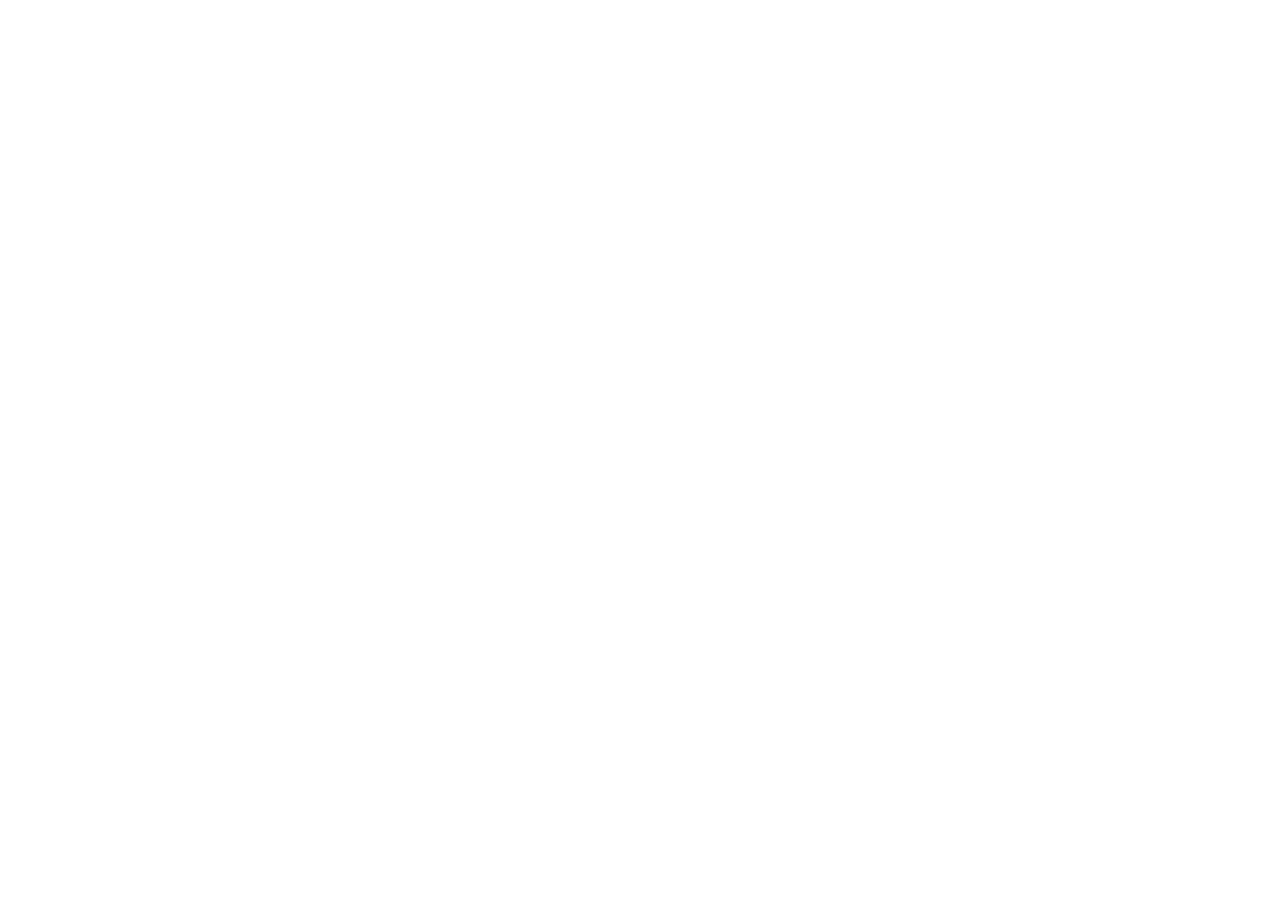
==== index.html @ 2065a680 "project assets file includs done" ====
<!DOCTYPE html>
<html lang="en">
<head>
    <meta charset="UTF-8">
    <meta http-equiv="X-UA-Compatible" content="IE=edge">
    
    <meta name="author" content="sydurrahman.com">
    
    <!-- Title  -->
    <title>Home | Bangla Shop</title>

    <!-- Mobile Specific Meta-->
    <meta name="viewport" content="width=device-width, initial-scale=1.0">
    <!-- bootstrap.min css -->
    <link rel="stylesheet" href="assets/vendors/bootstrap/bootstrap.min.css">  
    <!-- Iconfont Css -->
    <link rel="stylesheet" href="assets/vendors/fontawesome/css/all.min.css"> 
    <!-- Owl Carousel  CSS -->
    <link rel="stylesheet" href="assets/vendors/owlCarousel/owl.carousel.css"> 
    <link rel="stylesheet" href="assets/vendors/owlCarousel/owl.theme.default.min.css"> 
    <!-- Main Stylesheet -->
    <link rel="stylesheet" href="assets/css/style.css"> 
    <link rel="stylesheet" href="assets/css/responsive.css"> 

    <!-- Main jQuery -->
    <script src="assets/vendors/jquery/jquery-3.6.0.min.js"></script>
    
</head> <!-- /head -->
<body class="body home">
    

    <!-- 
    Essential Scripts
    =====================================-->
    <!-- Bootstrap -->
    <script src="assets/vendors/bootstrap/bootstrap.min.js"></script>
    <!-- Iconfont JS -->
    <script src="assets/vendors/fontawesome/js/all.min.js"></script>
    <!-- Owl Carousel JS -->
    <script src="assets/vendors/owlCarousel/owl.carousel.min.js"></script>
    <!-- Main JS -->
    <script src="assets/js/main.js"></script>
    

</body><!-- /body -->
</html><!-- /html -->
---- assets/css/style.css ----
/*==================
Author       : Sydur Rahman
Template Name: Bangla Shop
Author URI : https://sydurrahman.com/
Description: Shop
Version      : 1.0
================================*/
/*------------------------------------------------------------------
[Table of contents]

1. Common
2. Header
3. Slider
4. Category
5. Buy Get
6. Deals of Week
7. Brands
8. Ads Block
9. Icon Block
10. Footer / #footer
-------------------------------------------------------------------*/
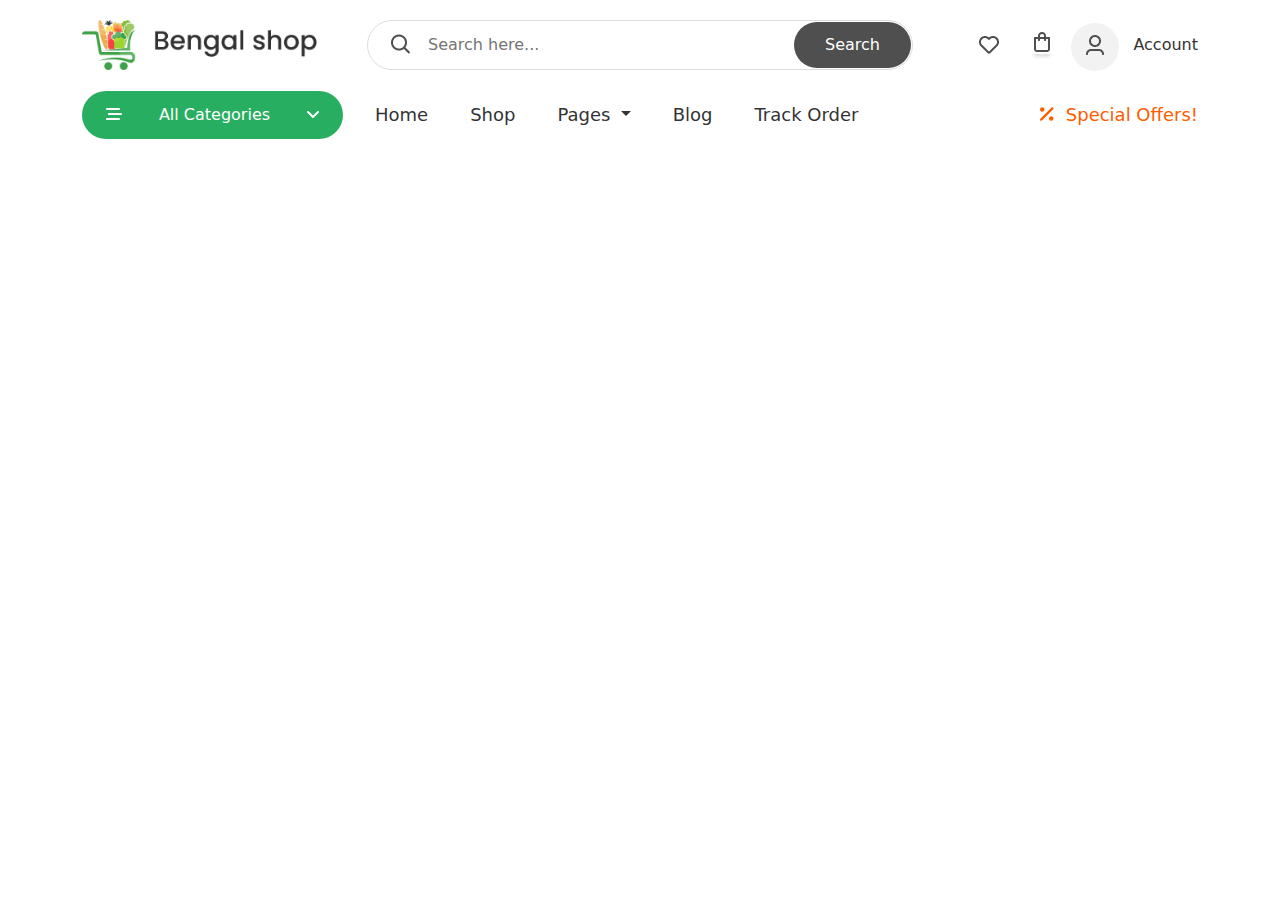
==== commit 8061eb4b: "header HTML Structure And Css Done" ====
--- a/index.html
+++ b/index.html
@@ -27,7 +27,88 @@
     
 </head> <!-- /head -->
 <body class="body home">
-    
+    <header>
+        <div class="top-header">
+            <div class="container">
+                <div class="row">
+                    <div class="col-lg-3 col-xl-3 col-md-3">
+                        <div class="site-logo">
+                            <a href="index.html">
+                                <img src="assets/images/logo.png" class="img-fluid" alt="Logo">
+                            </a>
+                        </div>
+                    </div>
+                    <div class="col-lg-6 col-xl-6 col-md-6">
+                        <div class="search-bar">
+                            <span class="search-icon">
+                                <img src="assets/images/search.png" class="img-fluid" alt="">
+                            </span>
+                            <input type="text" placeholder="Search here...">
+                            <button type="submit" class="search-btn">Search</button>
+                        </div>
+                    </div>
+                    <div class="col-lg-3 col-xl-3 col-md-3">
+                        <div class="top-right-nav text-right">
+                            <a href="#"><span><img src="assets/images/heart.png" class="img-fluid" alt="Wishlist"></span></a> 
+                            <a href="#"><span><img src="assets/images/bag.png" class="img-fluid"   alt="Cart"></span></a>
+                            <a href="#" class="user"><span><img src="assets/images/user.png" class="img-fluid" alt="Account"></span>Account</a>  
+                            </ul>
+                        </div>
+                    </div>
+                </div>
+            </div>
+        </div><!-- /Top Header -->
+        <div class="bottom-header">
+            <div class="container">
+                <div class="row">
+                    <div class="col-xl-3 col-lg-3 col-md-3">
+                        <div class="category-nav text-center">
+                            <span class="bars float-start"><i class="fa-solid fa-bars-staggered"></i></span>
+                            All Categories
+                            <span class="arrow float-end"><i class="fa-solid fa-angle-down"></i></span>
+                        </div>
+                    </div>
+                    <div class="col-xl-7 col-lg-7 col-md-7">
+                        <nav class="navbar navbar-expand-lg nav-menu">
+                            <div class="container-fluid"> 
+                              <button class="navbar-toggler" type="button" data-bs-toggle="collapse" data-bs-target="#navbarSupportedContent" aria-controls="navbarSupportedContent" aria-expanded="false" aria-label="Toggle navigation">
+                                <span class="navbar-toggler-icon"></span>
+                              </button>
+                              <div class="collapse navbar-collapse" id="navbarSupportedContent">
+                                <ul class="navbar-nav me-auto mb-2 mb-lg-0">
+                                  <li class="nav-item">
+                                    <a class="nav-link active" aria-current="page" href="index.html">Home</a>
+                                  </li>
+                                  <li class="nav-item">
+                                    <a class="nav-link" href="#">Shop</a>
+                                  </li>
+                                  <li class="nav-item dropdown">
+                                    <a class="nav-link dropdown-toggle" href="#" id="navbarDropdown" role="button" data-bs-toggle="dropdown" aria-expanded="false">
+                                      Pages
+                                    </a>
+                                    <ul class="dropdown-menu" aria-labelledby="navbarDropdown">
+                                      <li><a class="dropdown-item" href="#">About</a></li>
+                                      <li><a class="dropdown-item" href="#">Contact</a></li>  
+                                    </ul>
+                                  </li> 
+                                  <li class="nav-item">
+                                    <a class="nav-link" href="#">Blog</a>
+                                  </li>
+                                  <li class="nav-item">
+                                    <a class="nav-link" href="#">Track Order</a>
+                                  </li>
+                                </ul> 
+                              </div>
+                            </div>
+                          </nav>
+                    </div>
+                    <div class="col-xl-2 col-lg-2 col-md-2 text-right">
+                        <a href="#" class="text-btn"><span><i class="fa-solid fa-percent"></i></span> Special Offers!</a>
+                    </div>
+                </div>
+            </div>
+        </div><!-- /Bottom Header -->
+    </header><!-- /Header -->
 
     <!-- 
     Essential Scripts
--- a/assets/css/style.css
+++ b/assets/css/style.css
@@ -18,4 +18,171 @@
 8. Ads Block
 9. Icon Block
 10. Footer / #footer
--------------------------------------------------------------------*/+-------------------------------------------------------------------*/
+
+/* 1. Common Start */
+    @import url('https://fonts.googleapis.com/css2?family=Poppins:ital,wght@0,300;0,400;0,500;0,600;0,700;1,400&display=swap');
+    
+    ul{
+        margin: 0;
+        padding: 0;
+        list-style: none;
+    }
+    h1, h2, h3, h4, h5, h6{
+        font-family: 'Poppins', sans-serif;
+    }
+    body, html{
+        height: 100%;
+        width: 100%;
+    }
+    a{
+        text-decoration: none;
+    }
+    .section-padding {
+        padding: 30px 0;
+    }
+    .text-right{
+        text-align: right;
+    }
+    .text-center{
+        text-align: center;
+    }
+    :root{
+        --themecolor: #27AE60;
+        --secendcolor: #FF5C00;
+        --gry_bg: #828282;
+        --textcolor: #333333; 
+    }
+    .text-btn {
+        color: var(--secendcolor);
+        font-size: 18px;
+        display: inline-block;
+        transition: 0.4s;
+    }
+    .text-btn span {
+        margin-right: 7px;
+    }
+    
+    .text-btn:hover {
+        color: var(--themecolor);
+    }
+/* 1. Common End */
+
+/* 2. Header Start */  
+    header {
+    padding: 20px 0;
+    }
+    .site-logo a {
+    display: inline-block;
+    }
+    .site-logo a img {
+    height: 50px;
+    }
+    .bottom-header {
+    margin-top: 20px;
+    }
+    .search-bar {
+    position: relative;
+    }
+    .search-bar input {
+    width: 100%;
+    border: 1px solid #ddd;
+    border-radius: 25px;
+    padding: 12px 60px;
+    }
+    
+    .search-icon {
+    position: absolute;
+    left: 20px;
+    top: 12px;
+    }
+    .search-btn {
+    position: absolute;
+    right: 2px;
+    top: 2px;
+    border: navajowhite;
+    padding: 11px 31px;
+    border-radius: 25px;
+    background-color: #4F4F4F;
+    color: #fff;
+    font-weight: 500;
+    transition: 0.4s;
+    }
+    .search-btn:hover {
+    background-color: var(--themecolor);
+    }
+    
+    .top-right-nav a {
+        display: inline-block;
+    }
+    .top-right-nav a.user span {
+        margin-right: 14px;
+        background-color: #F2F2F2;
+    }
+    .top-right-nav a span {
+        height: 48px;
+        display: inline-block;
+        border-radius: 50%;
+        width: 48px;
+        text-align: center;
+        padding-top: 10px;
+        transition: 0.4s;
+    }
+    .top-right-nav a.user {
+        color: var(--textcolor);
+        font-weight: 500;
+        transition: 0.4s;
+    }
+    .top-right-nav a:hover span {
+        background-color: var(--secendcolor);
+    }
+    .top-right-nav a:hover {
+        color: var(--secendcolor);
+    }
+    
+    .category-nav {
+        padding: 12px;
+        background-color: var(--themecolor);
+        color: #fff;
+        border-radius: 25px;
+        transition: 0.4s;
+        cursor: pointer;
+    }
+    .category-nav:hover {
+        background-color: var(--secendcolor);
+    }
+    .category-nav .bars { 
+        margin-left: 12px;
+    }
+    .category-nav .arrow {
+        margin-right: 12px;
+    }
+    
+    .nav-menu {
+        padding: 0;
+    }
+    .nav-menu ul li a {
+        font-size: 18px;
+        color: var(--textcolor);
+        transition: 0.4s;
+    }
+    .nav-menu ul li {
+        padding: 2px 13px;
+    }
+    .nav-menu ul li a:hover { 
+        color: var(--secendcolor);
+    }
+    .nav-menu .dropdown-menu a:hover {
+        background-color: transparent !important;
+    }
+    .bottom-header .text-btn {
+        padding: 10px 0;
+    }
+     
+    .nav-menu .container-fluid {
+        padding: 0;
+    } 
+    .nav-menu ul li:first-child {
+        padding-left: 0;
+    }
+/* 2. Header Start */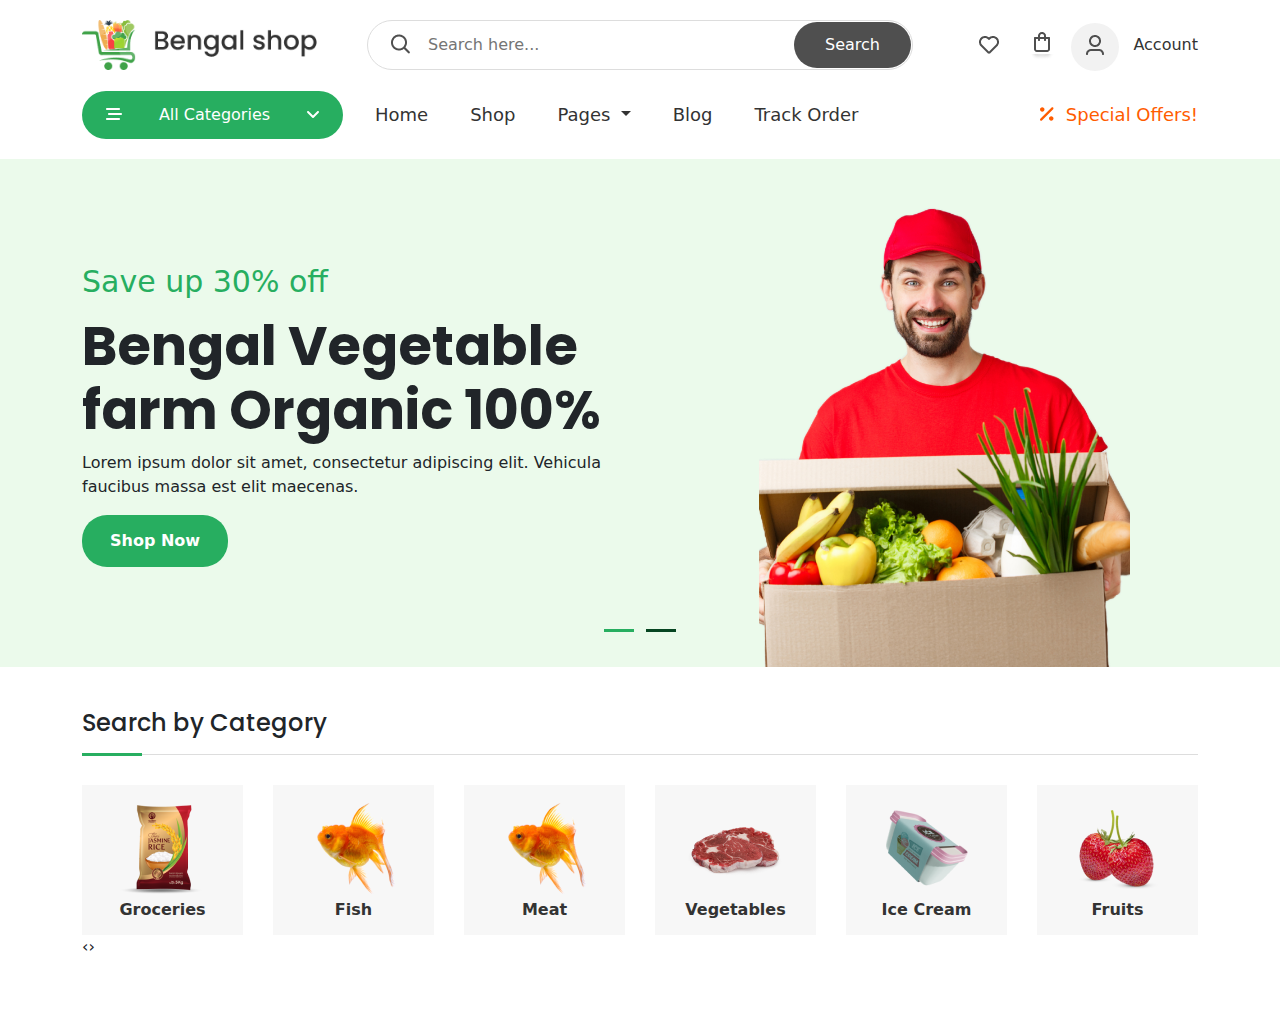
==== commit 164800c4: "hero Slider And Category Structure Done" ====
--- a/index.html
+++ b/index.html
@@ -15,6 +15,8 @@
     <link rel="stylesheet" href="assets/vendors/bootstrap/bootstrap.min.css">  
     <!-- Iconfont Css -->
     <link rel="stylesheet" href="assets/vendors/fontawesome/css/all.min.css"> 
+    <!-- Animate Css -->
+    <link rel="stylesheet" href="assets/vendors/animate/animate.min.css"> 
     <!-- Owl Carousel  CSS -->
     <link rel="stylesheet" href="assets/vendors/owlCarousel/owl.carousel.css"> 
     <link rel="stylesheet" href="assets/vendors/owlCarousel/owl.theme.default.min.css"> 
@@ -68,7 +70,7 @@
                             <span class="arrow float-end"><i class="fa-solid fa-angle-down"></i></span>
                         </div>
                     </div>
-                    <div class="col-xl-7 col-lg-7 col-md-7">
+                    <div class="col-xl-7 col-lg-7 col-md-7"> 
                         <nav class="navbar navbar-expand-lg nav-menu">
                             <div class="container-fluid"> 
                               <button class="navbar-toggler" type="button" data-bs-toggle="collapse" data-bs-target="#navbarSupportedContent" aria-controls="navbarSupportedContent" aria-expanded="false" aria-label="Toggle navigation">
@@ -109,6 +111,112 @@
             </div>
         </div><!-- /Bottom Header -->
     </header><!-- /Header -->
+
+    <!-- Hero Section -->
+    <section class="hero-section"> 
+      <div class="hero-slider owl-carousel"> 
+        <div class="single-hero"> 
+          <img src="assets/images/slider-img.png" class="img-fluid hero-img" alt="Slider One"> 
+          <div class="container">
+            <div class="row">
+              <div class="col-xl-6 col-lg-6 col-md-6">
+                <div class="hero-content">
+                  <span>Save up 30% off</span>
+                  <h2>Bengal Vegetable <br>
+                    farm  Organic 100%</h2>
+                    <p>Lorem ipsum dolor sit amet, consectetur adipiscing elit. Vehicula faucibus massa est elit maecenas.</p>
+                    <a href="" class="theme-btn border-btn">Shop Now</a>
+                </div>
+              </div>
+            </div>
+          </div>
+        </div> 
+        <div class="single-hero bg-slide" style="background-image: url('assets/images/hero-bg.png');"> 
+          <!-- <img src="assets/images/slider-img.png" class="img-fluid hero-img" alt="Slider One">  -->
+          <div class="container">
+            <div class="row">
+              <div class="col-xl-6 col-lg-6 col-md-6">
+                <div class="hero-content">
+                  <span>Save up 30% off</span>
+                  <h2>Bengal Vegetable <br>
+                    farm  Organic 100%</h2>
+                    <p>Lorem ipsum dolor sit amet, consectetur adipiscing elit. Vehicula faucibus massa est elit maecenas.</p>
+                    <a href="" class="theme-btn border-btn">Shop Now</a>
+                </div>
+              </div>
+            </div>
+          </div>
+        </div> 
+      </div> 
+    </section>
+    <!-- /Hero Section -->
+    <!-- Slide Feature One Section -->
+    <section class="section-padding slide-feature">
+      <div class="container">
+        <div class="row justify-content-center">
+          <div class="col-xl-12">
+            <div class="section-title">
+              <h4>Search by Category</h4>
+            </div>
+          </div>
+        </div>
+        <div class="row">
+          <div class="col-lg-12">
+            <div class="slide-feature-1 owl-carousel">
+              <a href="#" class="single-s-f-1 text-center">
+                <img src="assets/images/002-fashion-1.png" alt="">
+                <span>Groceries</span>
+              </a>
+              <a href="#" class="single-s-f-1 text-center">
+                <img src="assets/images/002-fashion-2.png" alt="">
+                <span>Fish</span>
+              </a>
+              <a href="#" class="single-s-f-1 text-center">
+                <img src="assets/images/002-fashion-2.png" alt="">
+                <span>Meat</span>
+              </a>
+              <a href="#" class="single-s-f-1 text-center">
+                <img src="assets/images/002-fashion-3.png" alt="">
+                <span>Vegetables</span>
+              </a>
+              <a href="#" class="single-s-f-1 text-center">
+                <img src="assets/images/002-fashion-5.png" alt="">
+                <span>Ice Cream</span>
+              </a>
+              <a href="#" class="single-s-f-1 text-center">
+                <img src="assets/images/002-fashion-6.png" alt="">
+                <span>Fruits</span>
+              </a>
+              <a href="#" class="single-s-f-1 text-center">
+                <img src="assets/images/002-fashion-1.png" alt="">
+                <span>Groceries</span>
+              </a>
+              <a href="#" class="single-s-f-1 text-center">
+                <img src="assets/images/002-fashion-2.png" alt="">
+                <span>Fish</span>
+              </a>
+              <a href="#" class="single-s-f-1 text-center">
+                <img src="assets/images/002-fashion-2.png" alt="">
+                <span>Meat</span>
+              </a>
+              <a href="#" class="single-s-f-1 text-center">
+                <img src="assets/images/002-fashion-3.png" alt="">
+                <span>Vegetables</span>
+              </a>
+              <a href="#" class="single-s-f-1 text-center">
+                <img src="assets/images/002-fashion-5.png" alt="">
+                <span>Ice Cream</span>
+              </a>
+              <a href="#" class="single-s-f-1 text-center">
+                <img src="assets/images/002-fashion-6.png" alt="">
+                <span>Fruits</span>
+              </a>
+            </div>
+          </div>
+        </div>
+      </div>
+    </section>
+    <!-- Slide Feature One Section -->
 
     <!-- 
     Essential Scripts
--- a/assets/css/style.css
+++ b/assets/css/style.css
@@ -9,15 +9,16 @@
 [Table of contents]
 
 1. Common
-2. Header
-3. Slider
-4. Category
-5. Buy Get
-6. Deals of Week
-7. Brands
-8. Ads Block
-9. Icon Block
-10. Footer / #footer
+2. Owl Carousal Animation
+3. Header
+4. Slider
+5. Category
+6. Buy Get
+7. Deals of Week
+8. Brands
+9. Ads Block
+10. Icon Block
+11. Footer / #footer
 -------------------------------------------------------------------*/
 
 /* 1. Common Start */
@@ -39,7 +40,7 @@
         text-decoration: none;
     }
     .section-padding {
-        padding: 30px 0;
+        padding: 50px 0;
     }
     .text-right{
         text-align: right;
@@ -66,9 +67,72 @@
     .text-btn:hover {
         color: var(--themecolor);
     }
-/* 1. Common End */
-
-/* 2. Header Start */  
+/* 1. Common End */ 
+/* 2. Owl Carousal Animation*/
+
+
+/* Feel free to change duration  */ 
+.animated  {
+    -webkit-animation-duration : 1000 ms  ;
+    animation-duration : 1000 ms  ;
+    -webkit-animation-fill-mode : both  ;
+    animation-fill-mode : both  ;
+  }  
+  /* .owl-animated-out - only for current item */ 
+  /* This is very important class. Use z-index if you want move Out item above In item */ 
+  .owl-animated-out {
+    z-index : 1 
+     }
+  /* .owl-animated-in - only for upcoming item
+  /* This is very important class. Use z-index if you want move In item above Out item */ 
+  .owl-animated-in {
+    z-index : 0 
+     }
+  /* .fadeOut is style taken from Animation.css and this is how it looks in owl.carousel.css:  */ 
+  .fadeOut  {
+    -webkit-animation-name : fadeOut  ;
+    animation-name : fadeOut  ;
+  }  
+  @-webkit-keyframes  fadeOut  {
+    0% {
+      opacity : 1   ;
+    }  
+    100% {
+      opacity : 0   ;
+    }  
+  }
+  @keyframes  fadeOut  {
+    0% {
+      opacity : 1   ;
+    }  
+    100% {
+      opacity : 0   ;
+    }  
+  }
+  
+  .single-hero .owl-item.active .hero-content h2 { 
+    animation: fadeInLeftBig ease 1s both;
+  
+  } 
+  .single-hero .owl-item.active .hero-content span {
+     animation: fadeIn ease 1s 1s both;
+  } 
+  .single-hero  .owl-item.active .hero-content p {
+     animation: fadeInUpBig ease 1s 1s both;
+  } 
+  .single-hero  .owl-item.active .hero-content a {
+     animation: fadeInLeft ease 1s 2s both;
+  } 
+  .single-hero .owl-item.active img {
+     animation: fadeInRight ease 1s 2s both;
+  }
+.owl-carousel img {
+        display: block;
+        width: auto !important;
+    }
+/*2. Owl Carousal Animation*/ 
+
+/* 3. Header Start */  
     header {
     padding: 20px 0;
     }
@@ -185,4 +249,121 @@
     .nav-menu ul li:first-child {
         padding-left: 0;
     }
-/* 2. Header Start */+/* 3. Header End */
+
+/* 4. Slider Start */
+
+  .hero-slider {
+    height: 500px;
+  }
+  .single-hero {
+    background-color: #EBFAEB;
+    padding: 100px 0;
+  }
+  .hero-content span {
+    font-size: 30px;
+    color: var(--themecolor);
+    margin-bottom: 10px;
+    display: inline-block;
+  }
+  .hero-content h2 {
+    font-size: 54px;
+    font-weight: 700; 
+  }
+  .theme-btn {
+    display: inline-block;
+    padding: 14px 28px;
+    background-color: var(--themecolor);
+    color: #fff;
+    transition: 0.4s;
+    font-weight: 700;
+    transition: 0.4s;
+  }
+  .theme-btn:hover {
+    background-color: var(--secendcolor);
+    color: #fff;
+  }
+  .theme-btn.border-btn {
+    border-radius: 25px;
+  }
+  
+  .single-hero {
+    position: relative;
+  }
+  .single-hero img {
+    position: absolute;
+    height: 460px;
+    bottom: 0;
+    right: 150px;
+  }
+  .single-hero.bg-slide h2, .single-hero.bg-slide p, .single-hero.bg-slide span {
+    color: #fff !important;
+  }
+  .single-hero.bg-slide {
+    background-size: cover;
+    background-position: center top;
+  }
+  .hero-slider .owl-dots {
+    position: absolute;
+    left: 0;
+    bottom: 20px;
+    width: 100%;
+    text-align: center;
+  }
+  .hero-slider .owl-dot {
+    height: 3px;
+    width: 30px;
+    background-color: #064521 !important;
+    margin: 0 6px;
+  }
+  .hero-slider .owl-dot.active {
+    background-color: var(--themecolor) !important;
+  }
+/* 4. Slider End */
+/* 5. Category End */
+
+.section-title {
+    position: relative;
+    margin-bottom: 30px;
+    padding-bottom: 10px;
+  }
+  .section-title:after {
+    position: absolute;
+    bottom: 0;
+    left: 0;
+    width: 100%;
+    height: 1px;
+    background-color: #ddd;
+    content: '';
+    padding-bottom: ;
+  }
+  .section-title::before {
+    position: absolute;
+    bottom: -1px;
+    left: 0;
+    height: 3px;
+    width: 60px;
+    content: '';
+    background-color: var(--themecolor);
+    z-index: 1;
+  }
+  .single-s-f-1 {
+    display: inline-block;
+    height: 150px;
+    background-color: #F7F7F7;
+    width: 100%;
+    padding: 13px;
+    transition: 0.4s;
+  }
+  .single-s-f-1 img {
+    margin: 0 auto;
+  }
+  .single-s-f-1 span {
+    color: var(--textcolor);
+    font-weight: 700;
+    display: inline-block;
+  }
+  .single-s-f-1:hover {
+    background-color: #EBFAEB;
+  }
+/* 5. Category End */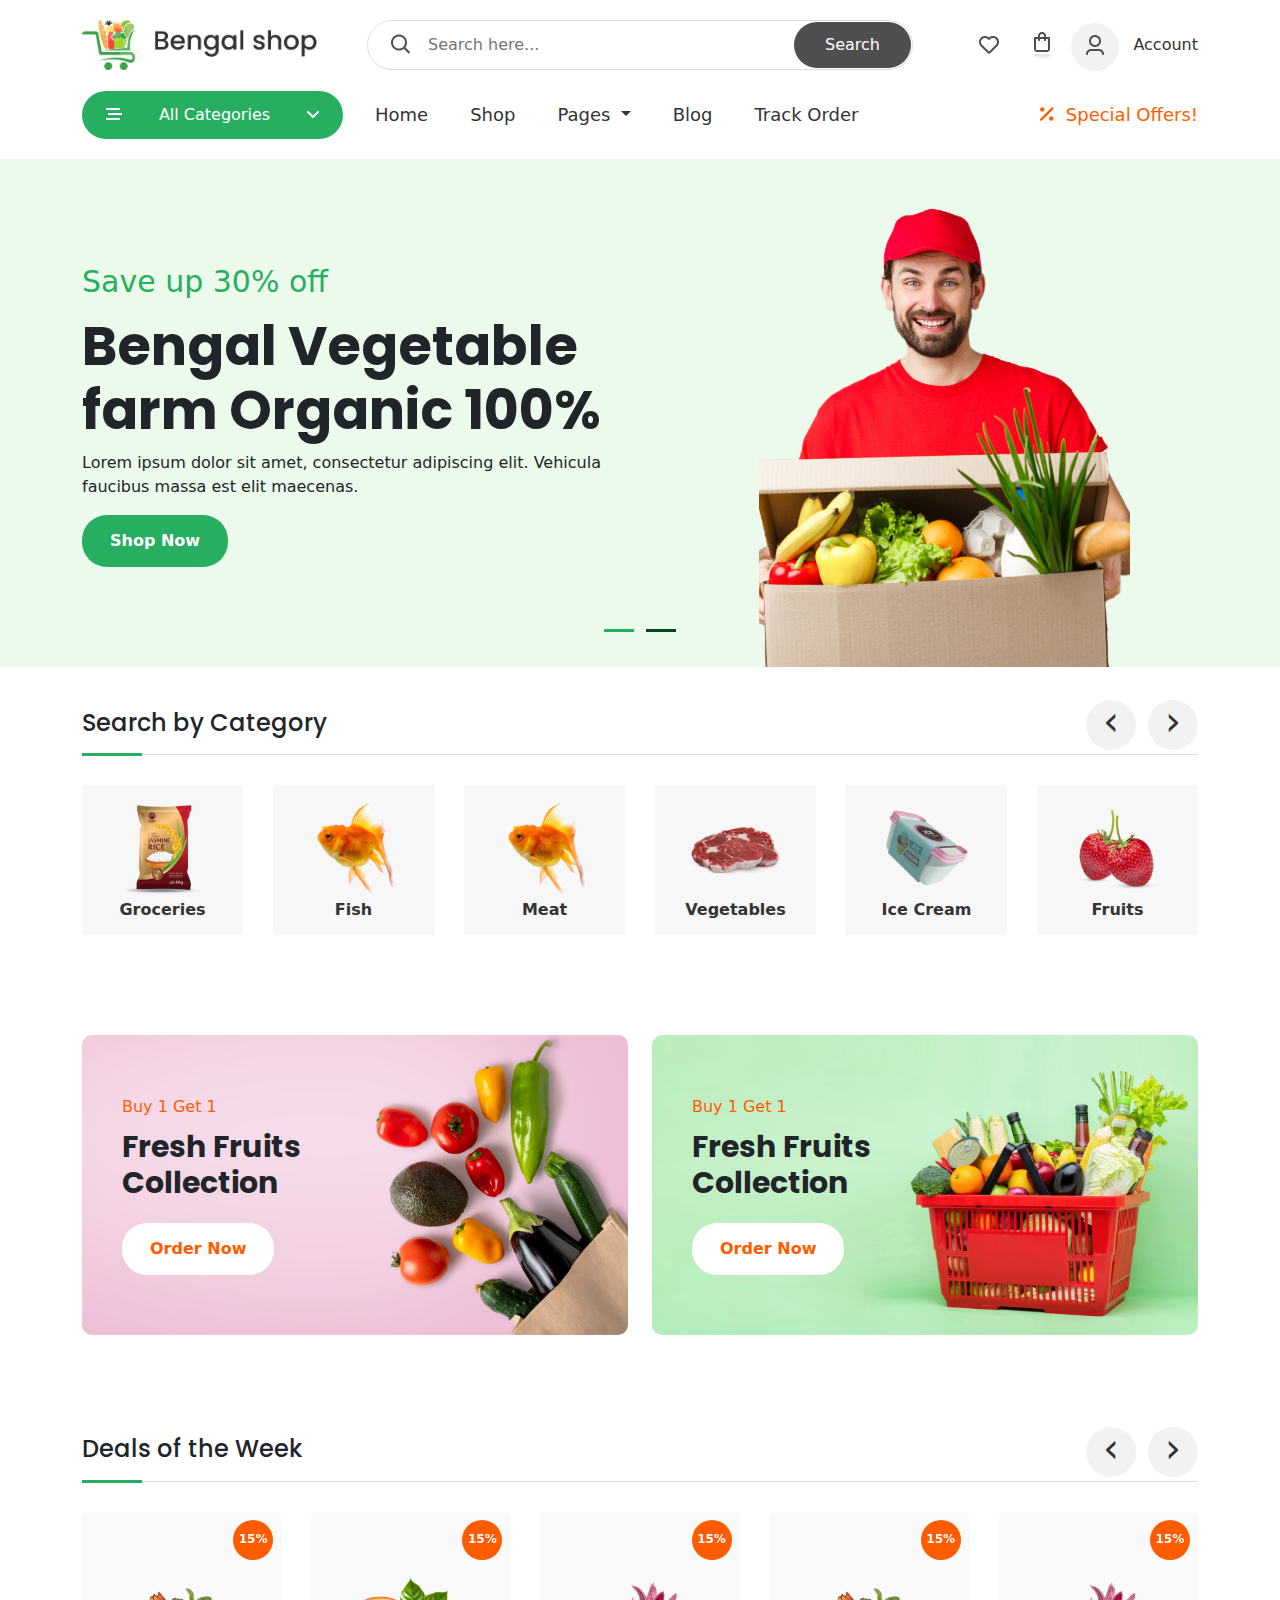
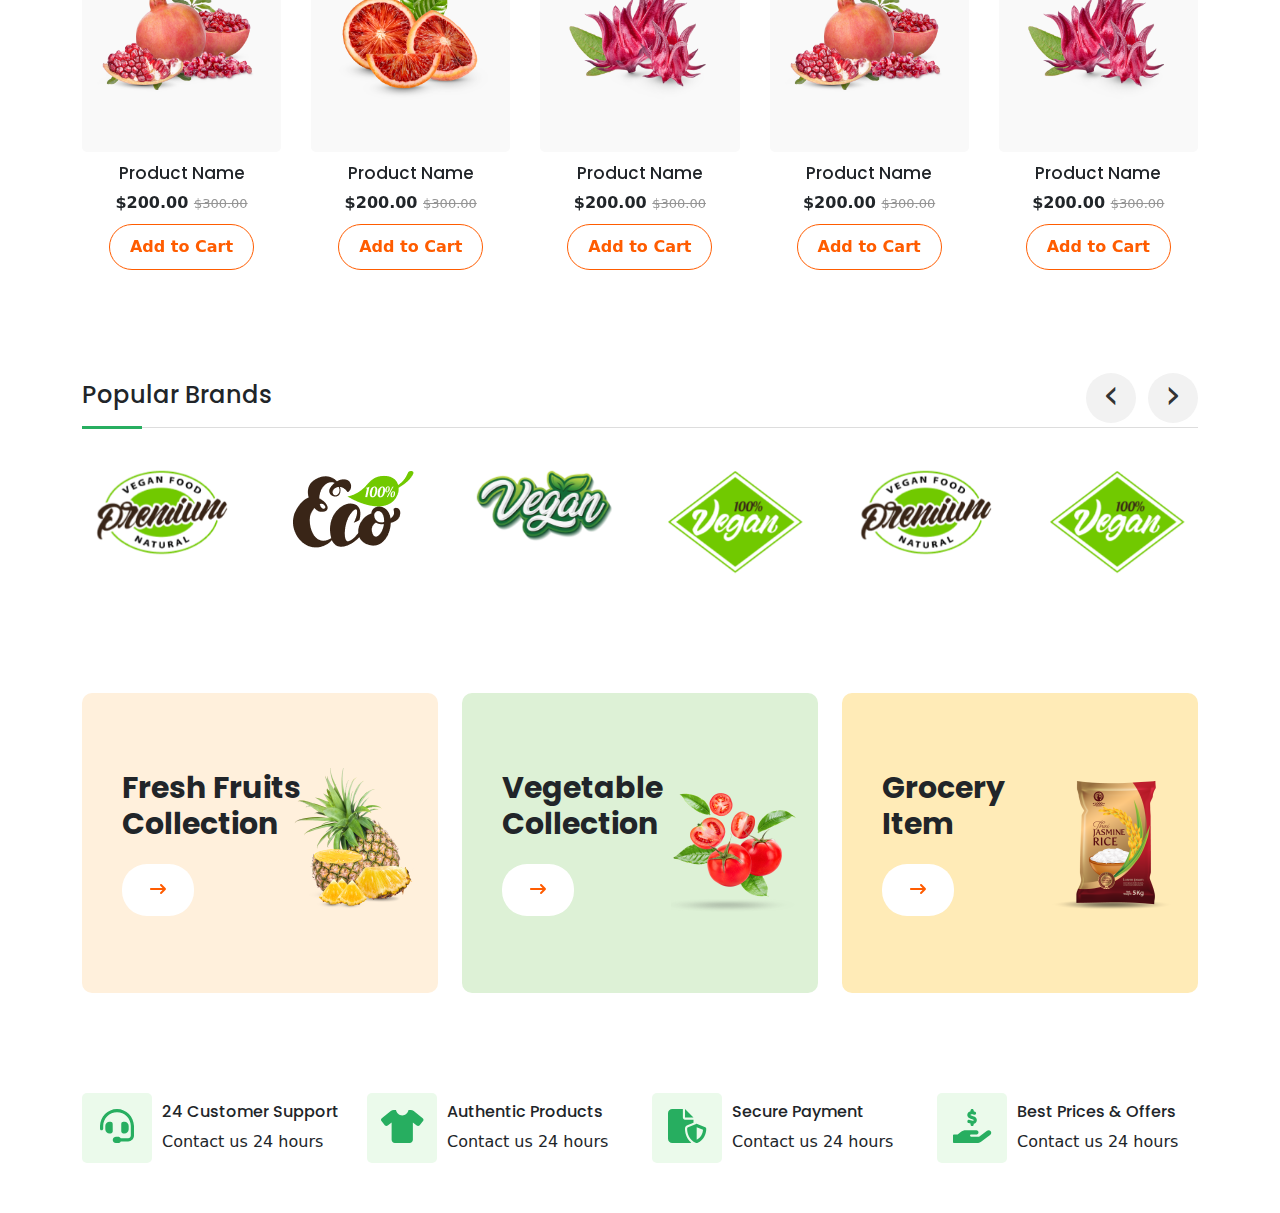
==== commit 9f44232c: "Feature block | ad Block | info block Done" ====
--- a/index.html
+++ b/index.html
@@ -217,7 +217,344 @@
       </div>
     </section>
     <!-- Slide Feature One Section -->
-
+    <!-- Add Block One  -->
+    <section class="section-padding ad-block">
+      <div class="container">
+        <div class="row">
+          <div class="col-lg-6 col-xl-6 col-md-6">
+            <div class="ad-block-1 d-table" style="background-image: url(assets/images/ad-block-1.png);">
+              <div class="ad-block-wrap d-table-cell">
+                <span>Buy 1 Get 1</span>
+                <h4>Fresh Fruits <br>
+                  Collection</h4> 
+                  <a href="#" class="theme-btn border-btn btn-white">Order Now</a>
+              </div> 
+            </div>
+          </div>
+          <div class="col-lg-6 col-xl-6 col-md-6">
+            <div class="ad-block-1 d-table" style="background-image: url(assets/images/ad-block-2.png);">
+              <div class="ad-block-wrap d-table-cell">
+                <span>Buy 1 Get 1</span>
+                <h4>Fresh Fruits <br>
+                  Collection</h4> 
+                  <a href="#" class="theme-btn border-btn btn-white">Order Now</a>
+              </div> 
+            </div>
+          </div>
+        </div>
+      </div>
+    </section>
+    <!-- Add Block One  -->
+    <!-- Slide Feature Two Section -->
+    <section class="section-padding slide-feature">
+      <div class="container">
+        <div class="row justify-content-center">
+          <div class="col-xl-12">
+            <div class="section-title">
+              <h4>Deals of the Week</h4>
+            </div>
+          </div>
+        </div>
+        <div class="row">
+          <div class="col-lg-12">
+            <div class="slide-feature-2 owl-carousel">
+              <div class="single-s-f-2">
+                <div class="fature-absulate">
+                  <img src="assets/images/product-1.png" class="img-fluid" alt=" Product">
+                  <span class="discount">15%</span>
+                  <div class="qty d-table">
+                    <div class="d-table-cell">
+                      <span class="less">-</span>
+                      <span class="qty-value">1</span>
+                      <span class="pluse">+</span>
+                    </div> 
+                  </div>
+                </div>
+                <div class="feature-wrap">
+                  <h4 class="p-name">
+                    Product Name
+                  </h4>
+                  <span class="price">$200.00 <del>$300.00</del></span>
+                  <a href="#" class="theme-btn border-btn btn-white btn-border">Add to Cart</a>
+                </div>
+              </div> 
+              <div class="single-s-f-2">
+                <div class="fature-absulate">
+                  <img src="assets/images/product-2.png" class="img-fluid" alt=" Product">
+                  <span class="discount">15%</span>
+                  <div class="qty d-table">
+                    <div class="d-table-cell">
+                      <span class="less">-</span>
+                      <span class="qty-value">1</span>
+                      <span class="pluse">+</span>
+                    </div> 
+                  </div>
+                </div>
+                <div class="feature-wrap">
+                  <h4 class="p-name">
+                    Product Name
+                  </h4>
+                  <span class="price">$200.00 <del>$300.00</del></span>
+                  <a href="#" class="theme-btn border-btn btn-white btn-border">Add to Cart</a>
+                </div>
+              </div> 
+              <div class="single-s-f-2">
+                <div class="fature-absulate">
+                  <img src="assets/images/product-3.png" class="img-fluid" alt=" Product">
+                  <span class="discount">15%</span>
+                  <div class="qty d-table">
+                    <div class="d-table-cell">
+                      <span class="less">-</span>
+                      <span class="qty-value">1</span>
+                      <span class="pluse">+</span>
+                    </div> 
+                  </div>
+                </div>
+                <div class="feature-wrap">
+                  <h4 class="p-name">
+                    Product Name
+                  </h4>
+                  <span class="price">$200.00 <del>$300.00</del></span>
+                  <a href="#" class="theme-btn border-btn btn-white btn-border">Add to Cart</a>
+                </div>
+              </div> 
+              <div class="single-s-f-2">
+                <div class="fature-absulate">
+                  <img src="assets/images/product-1.png" class="img-fluid" alt=" Product">
+                  <span class="discount">15%</span>
+                  <div class="qty d-table">
+                    <div class="d-table-cell">
+                      <span class="less">-</span>
+                      <span class="qty-value">1</span>
+                      <span class="pluse">+</span>
+                    </div> 
+                  </div>
+                </div>
+                <div class="feature-wrap">
+                  <h4 class="p-name">
+                    Product Name
+                  </h4>
+                  <span class="price">$200.00 <del>$300.00</del></span>
+                  <a href="#" class="theme-btn border-btn btn-white btn-border">Add to Cart</a>
+                </div>
+              </div> 
+              <div class="single-s-f-2">
+                <div class="fature-absulate">
+                  <img src="assets/images/product-3.png" class="img-fluid" alt=" Product">
+                  <span class="discount">15%</span>
+                  <div class="qty d-table">
+                    <div class="d-table-cell">
+                      <span class="less">-</span>
+                      <span class="qty-value">1</span>
+                      <span class="pluse">+</span>
+                    </div> 
+                  </div>
+                </div>
+                <div class="feature-wrap">
+                  <h4 class="p-name">
+                    Product Name
+                  </h4>
+                  <span class="price">$200.00 <del>$300.00</del></span>
+                  <a href="#" class="theme-btn border-btn btn-white btn-border">Add to Cart</a>
+                </div>
+              </div> 
+              <div class="single-s-f-2">
+                <div class="fature-absulate">
+                  <img src="assets/images/product-2.png" class="img-fluid" alt=" Product">
+                  <span class="discount">15%</span>
+                  <div class="qty d-table">
+                    <div class="d-table-cell">
+                      <span class="less">-</span>
+                      <span class="qty-value">1</span>
+                      <span class="pluse">+</span>
+                    </div> 
+                  </div>
+                </div>
+                <div class="feature-wrap">
+                  <h4 class="p-name">
+                    Product Name
+                  </h4>
+                  <span class="price">$200.00 <del>$300.00</del></span>
+                  <a href="#" class="theme-btn border-btn btn-white btn-border">Add to Cart</a>
+                </div>
+              </div> 
+              <div class="single-s-f-2">
+                <div class="fature-absulate">
+                  <img src="assets/images/product-1.png" class="img-fluid" alt=" Product">
+                  <span class="discount">15%</span>
+                  <div class="qty d-table">
+                    <div class="d-table-cell">
+                      <span class="less">-</span>
+                      <span class="qty-value">1</span>
+                      <span class="pluse">+</span>
+                    </div> 
+                  </div>
+                </div>
+                <div class="feature-wrap">
+                  <h4 class="p-name">
+                    Product Name
+                  </h4>
+                  <span class="price">$200.00 <del>$300.00</del></span>
+                  <a href="#" class="theme-btn border-btn btn-white btn-border">Add to Cart</a>
+                </div>
+              </div> 
+              <div class="single-s-f-2">
+                <div class="fature-absulate">
+                  <img src="assets/images/product-1.png" class="img-fluid" alt=" Product">
+                  <span class="discount">15%</span>
+                  <div class="qty d-table">
+                    <div class="d-table-cell">
+                      <span class="less">-</span>
+                      <span class="qty-value">1</span>
+                      <span class="pluse">+</span>
+                    </div> 
+                  </div>
+                </div>
+                <div class="feature-wrap">
+                  <h4 class="p-name">
+                    Product Name
+                  </h4>
+                  <span class="price">$200.00 <del>$300.00</del></span>
+                  <a href="#" class="theme-btn border-btn btn-white btn-border">Add to Cart</a>
+                </div>
+              </div> 
+              <div class="single-s-f-2">
+                <div class="fature-absulate">
+                  <img src="assets/images/product-1.png" class="img-fluid" alt=" Product">
+                  <span class="discount">15%</span>
+                  <div class="qty d-table">
+                    <div class="d-table-cell">
+                      <span class="less">-</span>
+                      <span class="qty-value">1</span>
+                      <span class="pluse">+</span>
+                    </div> 
+                  </div>
+                </div>
+                <div class="feature-wrap">
+                  <h4 class="p-name">
+                    Product Name
+                  </h4>
+                  <span class="price">$200.00 <del>$300.00</del></span>
+                  <a href="#" class="theme-btn border-btn btn-white btn-border">Add to Cart</a>
+                </div>
+              </div> 
+              
+            </div>
+          </div>
+        </div>
+      </div>
+    </section>
+    <!-- Slide Feature Two Section --> 
+      <section class="section-padding slide-feature">
+        <div class="container">
+          <div class="row justify-content-center">
+            <div class="col-xl-12">
+              <div class="section-title">
+                <h4>Popular Brands</h4>
+              </div>
+            </div>
+          </div>
+          <div class="row">
+            <div class="col-lg-12">
+              <div class="slide-feature-1 brands owl-carousel">
+                <a href="#" class="single-s-f-1 text-center">
+                  <img src="assets/images/brand-1.png" class="img-fluid" alt=""> 
+                </a>
+                <a href="#" class="single-s-f-1 text-center">
+                  <img src="assets/images/brand-2.png" class="img-fluid" alt=""> 
+                </a>
+                <a href="#" class="single-s-f-1 text-center">
+                  <img src="assets/images/brand-4.png" class="img-fluid" alt=""> 
+                </a>
+                <a href="#" class="single-s-f-1 text-center">
+                  <img src="assets/images/brand-3.png" class="img-fluid" alt=""> 
+                </a>
+                <a href="#" class="single-s-f-1 text-center">
+                  <img src="assets/images/brand-1.png" class="img-fluid" alt=""> 
+                </a>
+                <a href="#" class="single-s-f-1 text-center">
+                  <img src="assets/images/brand-3.png" class="img-fluid" alt=""> 
+                </a>
+                <a href="#" class="single-s-f-1 text-center">
+                  <img src="assets/images/brand-4.png" class="img-fluid" alt=""> 
+                </a>
+                
+              </div>
+            </div>
+          </div>
+        </div>
+      </section> 
+    <!-- Slide Feature Two Section -->
+    <!-- Add Block two  -->
+    <section class="section-padding ad-block">
+      <div class="container">
+        <div class="row">
+          <div class="col-lg-4 col-xl-4 col-md-4">
+            <div class="ad-block-1 d-table" style="background-color: #FFF0DC;">
+              <img src="assets/images/ad-block-3.png" class="img-fluid ad-absulate-img" alt="">
+              <div class="ad-block-wrap d-table-cell"> 
+                <h4>Fresh Fruits <br>
+                  Collection</h4> 
+                  <a href="#" class="theme-btn border-btn btn-white radius-50"><i class="fa-solid fa-arrow-right-long"></i></a>
+              </div> 
+            </div>
+          </div>
+          <div class="col-lg-4 col-xl-4 col-md-4">
+            <div class="ad-block-1 d-table" style="background-color: #DDF1D6;">
+              <img src="assets/images/ad-block-4.png" class="img-fluid ad-absulate-img" alt="">
+              <div class="ad-block-wrap d-table-cell"> 
+                <h4>Vegetable <br>
+                  Collection</h4> 
+                  <a href="#" class="theme-btn border-btn btn-white radius-50"><i class="fa-solid fa-arrow-right-long"></i></a>
+              </div> 
+            </div>
+          </div>
+          <div class="col-lg-4 col-xl-4 col-md-4">
+            <div class="ad-block-1 d-table" style="background-color: #FFEBB7;">
+              <img src="assets/images/ad-block-5.png" class="img-fluid ad-absulate-img" alt="">
+              <div class="ad-block-wrap d-table-cell"> 
+                <h4>Grocery <br>
+                  Item</h4> 
+                  <a href="#" class="theme-btn border-btn btn-white radius-50"><i class="fa-solid fa-arrow-right-long"></i></a>
+              </div> 
+            </div>
+          </div>
+        </div>
+      </div>
+    </section>
+    <!-- Add Block two  -->
+    <!-- Info Section  -->
+    <section class="section-padding info-section">
+      <div class="container">
+        <div class="row">
+          <div class="col-lg-3 col-xl-3 col-md-3">
+            <div class="info-box">
+              <div class="info-icon"><span><i class="fa-solid fa-headset"></i></span></div>
+              <div class="info-text"><h5>24 Customer Support</h5> <span>Contact us 24 hours</span></div>
+            </div>
+          </div>
+          <div class="col-lg-3 col-xl-3 col-md-3">
+            <div class="info-box">
+              <div class="info-icon"><span><i class="fa-solid fa-shirt"></i></span></div>
+              <div class="info-text"><h5>Authentic Products</h5> <span>Contact us 24 hours</span></div>
+            </div>
+          </div>
+          <div class="col-lg-3 col-xl-3 col-md-3">
+            <div class="info-box">
+              <div class="info-icon"><span><i class="fa-solid fa-file-shield"></i></span></div>
+              <div class="info-text"><h5>Secure Payment</h5> <span>Contact us 24 hours</span></div>
+            </div>
+          </div>
+          <div class="col-lg-3 col-xl-3 col-md-3">
+            <div class="info-box">
+              <div class="info-icon"><span><i class="fa-solid fa-hand-holding-dollar"></i></span></div>
+              <div class="info-text"><h5>Best Prices & Offers</h5> <span>Contact us 24 hours</span></div>
+            </div>
+          </div>
+        </div>
+      </div>
+    </section>
+    <!-- Info Section  -->
     <!-- 
     Essential Scripts
     =====================================-->
--- a/assets/css/style.css
+++ b/assets/css/style.css
@@ -13,7 +13,7 @@
 3. Header
 4. Slider
 5. Category
-6. Buy Get
+6. Ads Block 1
 7. Deals of Week
 8. Brands
 9. Ads Block
@@ -66,6 +66,16 @@
     
     .text-btn:hover {
         color: var(--themecolor);
+    }
+    .btn-white { 
+      background-color: #fff !important;
+      color: var(--secendcolor) !important;
+    }
+    .btn-border {
+      border: 1px solid !important;
+    }
+    .btn-border:hover {
+      border: transparent !important;
     }
 /* 1. Common End */ 
 /* 2. Owl Carousal Animation*/
@@ -126,10 +136,37 @@
   .single-hero .owl-item.active img {
      animation: fadeInRight ease 1s 2s both;
   }
-.owl-carousel img {
+  .owl-carousel img {
         display: block;
         width: auto !important;
     }
+    
+  .slide-feature .owl-nav {
+    position: absolute;
+    top: -85px;
+    right: 0;
+  }
+  .slide-feature .owl-prev, .slide-feature .owl-next {
+    height: 50px;
+    width: 50px;
+    background-color: #F2F2F2 !important;
+    border-radius: 50%;
+    display: inline-block;
+    margin-left: 12px;
+    transition: 0.4s;
+  }
+  .slide-feature .owl-prev span, .slide-feature .owl-next span {
+    font-size: 40px;
+    line-height: 0.6;
+    color: var(--textcolor);
+    transition: 0.4s;
+  }
+  .slide-feature .owl-prev:hover, .slide-feature .owl-next:hover {
+    background-color: var(--themecolor) !important;
+  }
+  .slide-feature .owl-prev:hover span, .slide-feature .owl-next:hover span {
+    color: #fff;
+  }
 /*2. Owl Carousal Animation*/ 
 
 /* 3. Header Start */  
@@ -280,8 +317,9 @@
     transition: 0.4s;
   }
   .theme-btn:hover {
-    background-color: var(--secendcolor);
-    color: #fff;
+    background-color: var(--secendcolor) !important;
+    color: #fff !important;
+    
   }
   .theme-btn.border-btn {
     border-radius: 25px;
@@ -334,8 +372,7 @@
     width: 100%;
     height: 1px;
     background-color: #ddd;
-    content: '';
-    padding-bottom: ;
+    content: ''; 
   }
   .section-title::before {
     position: absolute;
@@ -366,4 +403,167 @@
   .single-s-f-1:hover {
     background-color: #EBFAEB;
   }
-/* 5. Category End */+  
+
+/* 5. Category End */
+/* 6. Ads Block 1 Start */
+
+.ad-block-1 {
+  height: 300px;
+  width: 100%;
+  background-size: cover;
+  background-position: center;
+  border-radius: 10px;
+}
+.ad-block-wrap {
+  vertical-align: middle;
+  padding: 40px;
+}
+.ad-block-1 span {
+  color: var(--secendcolor);
+  margin-bottom: 10px;
+  display: inline-block;
+}
+.ad-block-1 h4 {
+  font-weight: 700;
+  font-size: 30px;
+  margin-bottom: 22px;
+} 
+.ad-block-1 {
+  position: relative;
+} 
+.ad-block-1 .ad-absulate-img {
+  position: absolute;
+  height: 50%;
+  right: 0;
+  top: 25%; 
+  right: 20px;
+}
+/* 6. Ads Block 1 End */
+/* 7. Deals of Week End */
+
+.fature-absulate {
+  position: relative;
+  height: 240px;
+  border-radius: 5px;
+}
+.discount {
+  position: absolute;
+  top: 8px;
+  right: 8px;
+  height: 40px;
+  width: 40px;
+  background-color: var(--secendcolor);
+  font-weight: 700;
+  color: #fff;
+  text-align: center;
+  border-radius: 50%;
+  padding-top: 10px;
+  font-size: 12px;
+}
+
+.fature-absulate img {
+  height: 100%;
+  width: auto;
+  border-radius: 5px;
+}
+.qty {
+  position: absolute;
+  left: 0;
+  top: 0;
+  height: 100%;
+  width: 100%;
+  text-align: center;
+  z-index: 1;
+  border-radius: 5px;
+  transition: 0.4s;
+  visibility: hidden;
+  opacity: 0;
+}
+.qty .d-table-cell {
+  vertical-align: middle;
+}
+.qty:after {
+  position: absolute;
+  left: 0; 
+  top: 0;
+  height: 100%;
+  width: 100%;
+  content: '';
+  background-color: #000;
+  z-index: -1;
+  border-radius: 5px;
+  opacity: 0.3;
+}
+ 
+.qty span {
+  height: 40px;
+  width: 40px;
+  display: inline-block;
+  border-radius: 50%;
+  border: 1px solid #fff;
+  padding-top: 4px;
+  font-size: 17px;
+  color: #fff;
+}
+ 
+.qty .qty-value {
+  margin: 0px 11px;
+  background-color: #fff;
+  color: var(--themecolor) !important;
+  font-weight: 700;
+}
+.single-s-f-2 .feature-wrap {
+  text-align: center;
+  padding: 11px;
+}
+.single-s-f-2 .feature-wrap .p-name {
+  font-size: 17px;
+}
+.single-s-f-2 .feature-wrap a {
+  padding: 10px 20px;
+  margin-top: 9px;
+}
+.single-s-f-2 .feature-wrap .price {
+  font-weight: 700;
+}
+.single-s-f-2 .feature-wrap .price del {
+  font-weight: 500;
+  color: #959595;
+  font-size: 13px;
+} 
+.single-s-f-2:hover .qty {
+  visibility: visible;
+  opacity: 1;
+}
+/* 7. Deals of Week End */
+/* 8. brands End */
+.brands .single-s-f-1 {
+  height: auto !important;
+  background-color: transparent !important;
+}
+/* 8. brands of Week End */
+/* 9. Info Box */
+
+  .info-icon {
+    height: 70px;
+    width: 70px;
+    background-color: #EBFAEB;
+    text-align: center;
+    font-size: 34px;
+    color: #27AE60;
+    padding-top: 8px;
+    border-radius: 5px;
+    margin-right: 10px;
+  }
+  .info-box {
+    display: flex;
+  }
+  .info-text h5 {
+    font-size: 16px;
+  }
+  .info-text {
+    padding-top: 9px;
+  }
+/* 9. Info Box End */
+
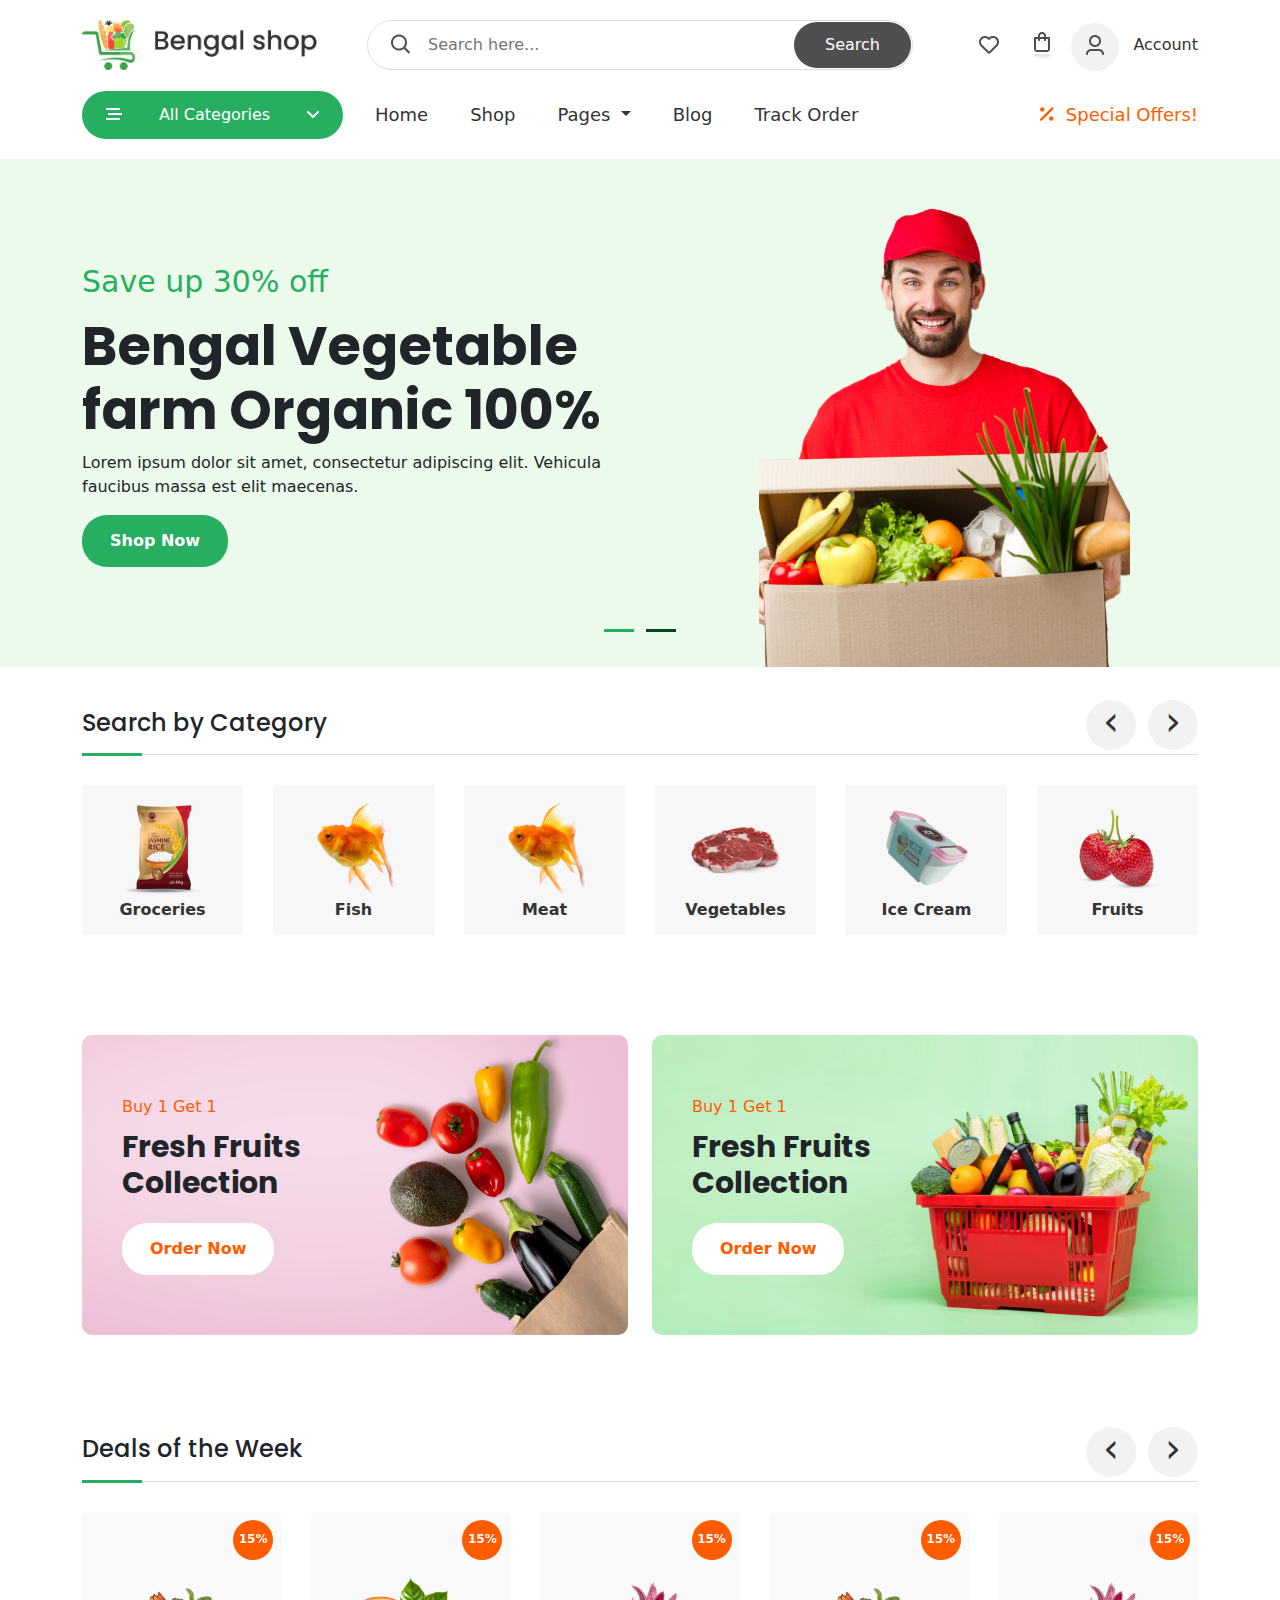
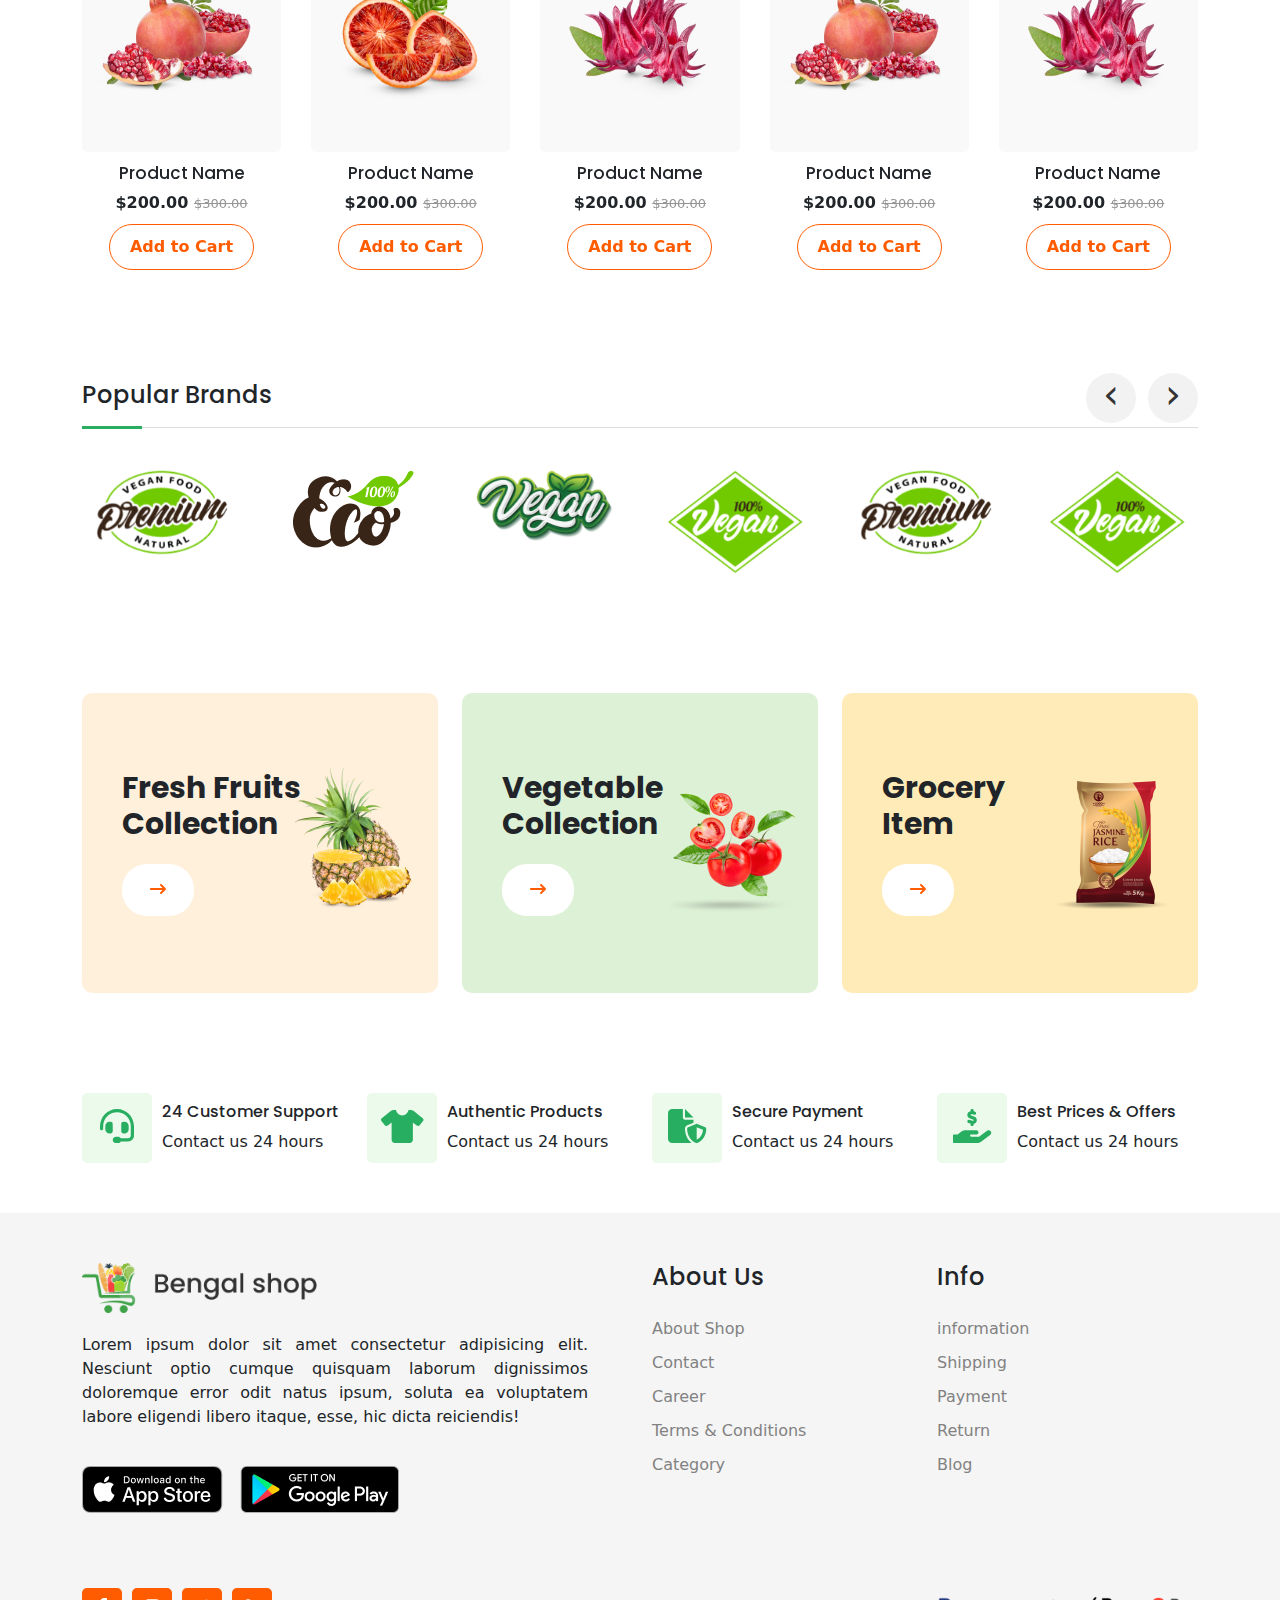
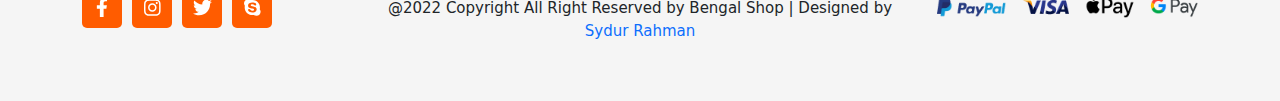
==== commit f9c07466: "Category page Footer And Responsive Issue Done" ====
--- a/index.html
+++ b/index.html
@@ -1,572 +1,699 @@
 <!DOCTYPE html>
 <html lang="en">
+
 <head>
-    <meta charset="UTF-8">
-    <meta http-equiv="X-UA-Compatible" content="IE=edge">
-    
-    <meta name="author" content="sydurrahman.com">
-    
-    <!-- Title  -->
-    <title>Home | Bangla Shop</title>
-
-    <!-- Mobile Specific Meta-->
-    <meta name="viewport" content="width=device-width, initial-scale=1.0">
-    <!-- bootstrap.min css -->
-    <link rel="stylesheet" href="assets/vendors/bootstrap/bootstrap.min.css">  
-    <!-- Iconfont Css -->
-    <link rel="stylesheet" href="assets/vendors/fontawesome/css/all.min.css"> 
-    <!-- Animate Css -->
-    <link rel="stylesheet" href="assets/vendors/animate/animate.min.css"> 
-    <!-- Owl Carousel  CSS -->
-    <link rel="stylesheet" href="assets/vendors/owlCarousel/owl.carousel.css"> 
-    <link rel="stylesheet" href="assets/vendors/owlCarousel/owl.theme.default.min.css"> 
-    <!-- Main Stylesheet -->
-    <link rel="stylesheet" href="assets/css/style.css"> 
-    <link rel="stylesheet" href="assets/css/responsive.css"> 
-
-    <!-- Main jQuery -->
-    <script src="assets/vendors/jquery/jquery-3.6.0.min.js"></script>
-    
+  <meta charset="UTF-8">
+  <meta http-equiv="X-UA-Compatible" content="IE=edge">
+
+  <meta name="author" content="sydurrahman.com">
+
+  <!-- Title  -->
+  <title>Home | Bangla Shop</title>
+
+  <!-- Mobile Specific Meta-->
+  <meta name="viewport" content="width=device-width, initial-scale=1.0">
+  <!-- bootstrap.min css -->
+  <link rel="stylesheet" href="assets/vendors/bootstrap/bootstrap.min.css">
+  <!-- Iconfont Css -->
+  <link rel="stylesheet" href="assets/vendors/fontawesome/css/all.min.css">
+  <!-- Animate Css -->
+  <link rel="stylesheet" href="assets/vendors/animate/animate.min.css">
+  <!-- Owl Carousel  CSS -->
+  <link rel="stylesheet" href="assets/vendors/owlCarousel/owl.carousel.css">
+  <link rel="stylesheet" href="assets/vendors/owlCarousel/owl.theme.default.min.css">
+  <!-- Main Stylesheet -->
+  <link rel="stylesheet" href="assets/css/style.css">
+  <link rel="stylesheet" href="assets/css/responsive.css">
+
+  <!-- Main jQuery -->
+  <script src="assets/vendors/jquery/jquery-3.6.0.min.js"></script>
+
 </head> <!-- /head -->
-<body class="body home">
-    <header>
-        <div class="top-header">
-            <div class="container">
-                <div class="row">
-                    <div class="col-lg-3 col-xl-3 col-md-3">
-                        <div class="site-logo">
-                            <a href="index.html">
-                                <img src="assets/images/logo.png" class="img-fluid" alt="Logo">
-                            </a>
-                        </div>
-                    </div>
-                    <div class="col-lg-6 col-xl-6 col-md-6">
-                        <div class="search-bar">
-                            <span class="search-icon">
-                                <img src="assets/images/search.png" class="img-fluid" alt="">
-                            </span>
-                            <input type="text" placeholder="Search here...">
-                            <button type="submit" class="search-btn">Search</button>
-                        </div>
-                    </div>
-                    <div class="col-lg-3 col-xl-3 col-md-3">
-                        <div class="top-right-nav text-right">
-                            <a href="#"><span><img src="assets/images/heart.png" class="img-fluid" alt="Wishlist"></span></a> 
-                            <a href="#"><span><img src="assets/images/bag.png" class="img-fluid"   alt="Cart"></span></a>
-                            <a href="#" class="user"><span><img src="assets/images/user.png" class="img-fluid" alt="Account"></span>Account</a>  
-                            </ul>
-                        </div>
-                    </div>
-                </div>
-            </div>
-        </div><!-- /Top Header -->
-        <div class="bottom-header">
-            <div class="container">
-                <div class="row">
-                    <div class="col-xl-3 col-lg-3 col-md-3">
-                        <div class="category-nav text-center">
-                            <span class="bars float-start"><i class="fa-solid fa-bars-staggered"></i></span>
-                            All Categories
-                            <span class="arrow float-end"><i class="fa-solid fa-angle-down"></i></span>
-                        </div>
-                    </div>
-                    <div class="col-xl-7 col-lg-7 col-md-7"> 
-                        <nav class="navbar navbar-expand-lg nav-menu">
-                            <div class="container-fluid"> 
-                              <button class="navbar-toggler" type="button" data-bs-toggle="collapse" data-bs-target="#navbarSupportedContent" aria-controls="navbarSupportedContent" aria-expanded="false" aria-label="Toggle navigation">
-                                <span class="navbar-toggler-icon"></span>
-                              </button>
-                              <div class="collapse navbar-collapse" id="navbarSupportedContent">
-                                <ul class="navbar-nav me-auto mb-2 mb-lg-0">
-                                  <li class="nav-item">
-                                    <a class="nav-link active" aria-current="page" href="index.html">Home</a>
-                                  </li>
-                                  <li class="nav-item">
-                                    <a class="nav-link" href="#">Shop</a>
-                                  </li>
-                                  <li class="nav-item dropdown">
-                                    <a class="nav-link dropdown-toggle" href="#" id="navbarDropdown" role="button" data-bs-toggle="dropdown" aria-expanded="false">
-                                      Pages
-                                    </a>
-                                    <ul class="dropdown-menu" aria-labelledby="navbarDropdown">
-                                      <li><a class="dropdown-item" href="#">About</a></li>
-                                      <li><a class="dropdown-item" href="#">Contact</a></li>  
-                                    </ul>
-                                  </li> 
-                                  <li class="nav-item">
-                                    <a class="nav-link" href="#">Blog</a>
-                                  </li>
-                                  <li class="nav-item">
-                                    <a class="nav-link" href="#">Track Order</a>
-                                  </li>
-                                </ul> 
-                              </div>
-                            </div>
-                          </nav>
-                    </div>
-                    <div class="col-xl-2 col-lg-2 col-md-2 text-right">
-                        <a href="#" class="text-btn"><span><i class="fa-solid fa-percent"></i></span> Special Offers!</a>
-                    </div>
-                </div>
-            </div>
-        </div><!-- /Bottom Header -->
-    </header><!-- /Header -->
-
-    <!-- Hero Section -->
-    <section class="hero-section"> 
-      <div class="hero-slider owl-carousel"> 
-        <div class="single-hero"> 
-          <img src="assets/images/slider-img.png" class="img-fluid hero-img" alt="Slider One"> 
-          <div class="container">
-            <div class="row">
-              <div class="col-xl-6 col-lg-6 col-md-6">
-                <div class="hero-content">
-                  <span>Save up 30% off</span>
-                  <h2>Bengal Vegetable <br>
-                    farm  Organic 100%</h2>
-                    <p>Lorem ipsum dolor sit amet, consectetur adipiscing elit. Vehicula faucibus massa est elit maecenas.</p>
-                    <a href="" class="theme-btn border-btn">Shop Now</a>
-                </div>
-              </div>
-            </div>
-          </div>
-        </div> 
-        <div class="single-hero bg-slide" style="background-image: url('assets/images/hero-bg.png');"> 
-          <!-- <img src="assets/images/slider-img.png" class="img-fluid hero-img" alt="Slider One">  -->
-          <div class="container">
-            <div class="row">
-              <div class="col-xl-6 col-lg-6 col-md-6">
-                <div class="hero-content">
-                  <span>Save up 30% off</span>
-                  <h2>Bengal Vegetable <br>
-                    farm  Organic 100%</h2>
-                    <p>Lorem ipsum dolor sit amet, consectetur adipiscing elit. Vehicula faucibus massa est elit maecenas.</p>
-                    <a href="" class="theme-btn border-btn">Shop Now</a>
-                </div>
-              </div>
-            </div>
-          </div>
-        </div> 
-      </div> 
-    </section>
-    <!-- /Hero Section -->
-    <!-- Slide Feature One Section -->
-    <section class="section-padding slide-feature">
-      <div class="container">
-        <div class="row justify-content-center">
-          <div class="col-xl-12">
-            <div class="section-title">
-              <h4>Search by Category</h4>
-            </div>
-          </div>
-        </div>
-        <div class="row">
-          <div class="col-lg-12">
-            <div class="slide-feature-1 owl-carousel">
-              <a href="#" class="single-s-f-1 text-center">
-                <img src="assets/images/002-fashion-1.png" alt="">
-                <span>Groceries</span>
-              </a>
-              <a href="#" class="single-s-f-1 text-center">
-                <img src="assets/images/002-fashion-2.png" alt="">
-                <span>Fish</span>
-              </a>
-              <a href="#" class="single-s-f-1 text-center">
-                <img src="assets/images/002-fashion-2.png" alt="">
-                <span>Meat</span>
-              </a>
-              <a href="#" class="single-s-f-1 text-center">
-                <img src="assets/images/002-fashion-3.png" alt="">
-                <span>Vegetables</span>
-              </a>
-              <a href="#" class="single-s-f-1 text-center">
-                <img src="assets/images/002-fashion-5.png" alt="">
-                <span>Ice Cream</span>
-              </a>
-              <a href="#" class="single-s-f-1 text-center">
-                <img src="assets/images/002-fashion-6.png" alt="">
-                <span>Fruits</span>
-              </a>
-              <a href="#" class="single-s-f-1 text-center">
-                <img src="assets/images/002-fashion-1.png" alt="">
-                <span>Groceries</span>
-              </a>
-              <a href="#" class="single-s-f-1 text-center">
-                <img src="assets/images/002-fashion-2.png" alt="">
-                <span>Fish</span>
-              </a>
-              <a href="#" class="single-s-f-1 text-center">
-                <img src="assets/images/002-fashion-2.png" alt="">
-                <span>Meat</span>
-              </a>
-              <a href="#" class="single-s-f-1 text-center">
-                <img src="assets/images/002-fashion-3.png" alt="">
-                <span>Vegetables</span>
-              </a>
-              <a href="#" class="single-s-f-1 text-center">
-                <img src="assets/images/002-fashion-5.png" alt="">
-                <span>Ice Cream</span>
-              </a>
-              <a href="#" class="single-s-f-1 text-center">
-                <img src="assets/images/002-fashion-6.png" alt="">
-                <span>Fruits</span>
-              </a>
-            </div>
-          </div>
-        </div>
-      </div>
-    </section>
-    <!-- Slide Feature One Section -->
-    <!-- Add Block One  -->
-    <section class="section-padding ad-block">
+
+<body id="top" class="body home">
+  <!-- Header -->
+  <header id="header">
+    <div class="top-header">
       <div class="container">
         <div class="row">
-          <div class="col-lg-6 col-xl-6 col-md-6">
-            <div class="ad-block-1 d-table" style="background-image: url(assets/images/ad-block-1.png);">
-              <div class="ad-block-wrap d-table-cell">
-                <span>Buy 1 Get 1</span>
-                <h4>Fresh Fruits <br>
-                  Collection</h4> 
-                  <a href="#" class="theme-btn border-btn btn-white">Order Now</a>
-              </div> 
-            </div>
-          </div>
-          <div class="col-lg-6 col-xl-6 col-md-6">
-            <div class="ad-block-1 d-table" style="background-image: url(assets/images/ad-block-2.png);">
-              <div class="ad-block-wrap d-table-cell">
-                <span>Buy 1 Get 1</span>
-                <h4>Fresh Fruits <br>
-                  Collection</h4> 
-                  <a href="#" class="theme-btn border-btn btn-white">Order Now</a>
-              </div> 
-            </div>
-          </div>
-        </div>
-      </div>
-    </section>
-    <!-- Add Block One  -->
-    <!-- Slide Feature Two Section -->
-    <section class="section-padding slide-feature">
-      <div class="container">
-        <div class="row justify-content-center">
-          <div class="col-xl-12">
-            <div class="section-title">
-              <h4>Deals of the Week</h4>
-            </div>
-          </div>
-        </div>
-        <div class="row">
-          <div class="col-lg-12">
-            <div class="slide-feature-2 owl-carousel">
-              <div class="single-s-f-2">
-                <div class="fature-absulate">
-                  <img src="assets/images/product-1.png" class="img-fluid" alt=" Product">
-                  <span class="discount">15%</span>
-                  <div class="qty d-table">
-                    <div class="d-table-cell">
-                      <span class="less">-</span>
-                      <span class="qty-value">1</span>
-                      <span class="pluse">+</span>
-                    </div> 
-                  </div>
-                </div>
-                <div class="feature-wrap">
-                  <h4 class="p-name">
-                    Product Name
-                  </h4>
-                  <span class="price">$200.00 <del>$300.00</del></span>
-                  <a href="#" class="theme-btn border-btn btn-white btn-border">Add to Cart</a>
-                </div>
-              </div> 
-              <div class="single-s-f-2">
-                <div class="fature-absulate">
-                  <img src="assets/images/product-2.png" class="img-fluid" alt=" Product">
-                  <span class="discount">15%</span>
-                  <div class="qty d-table">
-                    <div class="d-table-cell">
-                      <span class="less">-</span>
-                      <span class="qty-value">1</span>
-                      <span class="pluse">+</span>
-                    </div> 
-                  </div>
-                </div>
-                <div class="feature-wrap">
-                  <h4 class="p-name">
-                    Product Name
-                  </h4>
-                  <span class="price">$200.00 <del>$300.00</del></span>
-                  <a href="#" class="theme-btn border-btn btn-white btn-border">Add to Cart</a>
-                </div>
-              </div> 
-              <div class="single-s-f-2">
-                <div class="fature-absulate">
-                  <img src="assets/images/product-3.png" class="img-fluid" alt=" Product">
-                  <span class="discount">15%</span>
-                  <div class="qty d-table">
-                    <div class="d-table-cell">
-                      <span class="less">-</span>
-                      <span class="qty-value">1</span>
-                      <span class="pluse">+</span>
-                    </div> 
-                  </div>
-                </div>
-                <div class="feature-wrap">
-                  <h4 class="p-name">
-                    Product Name
-                  </h4>
-                  <span class="price">$200.00 <del>$300.00</del></span>
-                  <a href="#" class="theme-btn border-btn btn-white btn-border">Add to Cart</a>
-                </div>
-              </div> 
-              <div class="single-s-f-2">
-                <div class="fature-absulate">
-                  <img src="assets/images/product-1.png" class="img-fluid" alt=" Product">
-                  <span class="discount">15%</span>
-                  <div class="qty d-table">
-                    <div class="d-table-cell">
-                      <span class="less">-</span>
-                      <span class="qty-value">1</span>
-                      <span class="pluse">+</span>
-                    </div> 
-                  </div>
-                </div>
-                <div class="feature-wrap">
-                  <h4 class="p-name">
-                    Product Name
-                  </h4>
-                  <span class="price">$200.00 <del>$300.00</del></span>
-                  <a href="#" class="theme-btn border-btn btn-white btn-border">Add to Cart</a>
-                </div>
-              </div> 
-              <div class="single-s-f-2">
-                <div class="fature-absulate">
-                  <img src="assets/images/product-3.png" class="img-fluid" alt=" Product">
-                  <span class="discount">15%</span>
-                  <div class="qty d-table">
-                    <div class="d-table-cell">
-                      <span class="less">-</span>
-                      <span class="qty-value">1</span>
-                      <span class="pluse">+</span>
-                    </div> 
-                  </div>
-                </div>
-                <div class="feature-wrap">
-                  <h4 class="p-name">
-                    Product Name
-                  </h4>
-                  <span class="price">$200.00 <del>$300.00</del></span>
-                  <a href="#" class="theme-btn border-btn btn-white btn-border">Add to Cart</a>
-                </div>
-              </div> 
-              <div class="single-s-f-2">
-                <div class="fature-absulate">
-                  <img src="assets/images/product-2.png" class="img-fluid" alt=" Product">
-                  <span class="discount">15%</span>
-                  <div class="qty d-table">
-                    <div class="d-table-cell">
-                      <span class="less">-</span>
-                      <span class="qty-value">1</span>
-                      <span class="pluse">+</span>
-                    </div> 
-                  </div>
-                </div>
-                <div class="feature-wrap">
-                  <h4 class="p-name">
-                    Product Name
-                  </h4>
-                  <span class="price">$200.00 <del>$300.00</del></span>
-                  <a href="#" class="theme-btn border-btn btn-white btn-border">Add to Cart</a>
-                </div>
-              </div> 
-              <div class="single-s-f-2">
-                <div class="fature-absulate">
-                  <img src="assets/images/product-1.png" class="img-fluid" alt=" Product">
-                  <span class="discount">15%</span>
-                  <div class="qty d-table">
-                    <div class="d-table-cell">
-                      <span class="less">-</span>
-                      <span class="qty-value">1</span>
-                      <span class="pluse">+</span>
-                    </div> 
-                  </div>
-                </div>
-                <div class="feature-wrap">
-                  <h4 class="p-name">
-                    Product Name
-                  </h4>
-                  <span class="price">$200.00 <del>$300.00</del></span>
-                  <a href="#" class="theme-btn border-btn btn-white btn-border">Add to Cart</a>
-                </div>
-              </div> 
-              <div class="single-s-f-2">
-                <div class="fature-absulate">
-                  <img src="assets/images/product-1.png" class="img-fluid" alt=" Product">
-                  <span class="discount">15%</span>
-                  <div class="qty d-table">
-                    <div class="d-table-cell">
-                      <span class="less">-</span>
-                      <span class="qty-value">1</span>
-                      <span class="pluse">+</span>
-                    </div> 
-                  </div>
-                </div>
-                <div class="feature-wrap">
-                  <h4 class="p-name">
-                    Product Name
-                  </h4>
-                  <span class="price">$200.00 <del>$300.00</del></span>
-                  <a href="#" class="theme-btn border-btn btn-white btn-border">Add to Cart</a>
-                </div>
-              </div> 
-              <div class="single-s-f-2">
-                <div class="fature-absulate">
-                  <img src="assets/images/product-1.png" class="img-fluid" alt=" Product">
-                  <span class="discount">15%</span>
-                  <div class="qty d-table">
-                    <div class="d-table-cell">
-                      <span class="less">-</span>
-                      <span class="qty-value">1</span>
-                      <span class="pluse">+</span>
-                    </div> 
-                  </div>
-                </div>
-                <div class="feature-wrap">
-                  <h4 class="p-name">
-                    Product Name
-                  </h4>
-                  <span class="price">$200.00 <del>$300.00</del></span>
-                  <a href="#" class="theme-btn border-btn btn-white btn-border">Add to Cart</a>
-                </div>
-              </div> 
-              
-            </div>
-          </div>
-        </div>
-      </div>
-    </section>
-    <!-- Slide Feature Two Section --> 
-      <section class="section-padding slide-feature">
-        <div class="container">
-          <div class="row justify-content-center">
-            <div class="col-xl-12">
-              <div class="section-title">
-                <h4>Popular Brands</h4>
-              </div>
-            </div>
-          </div>
-          <div class="row">
-            <div class="col-lg-12">
-              <div class="slide-feature-1 brands owl-carousel">
-                <a href="#" class="single-s-f-1 text-center">
-                  <img src="assets/images/brand-1.png" class="img-fluid" alt=""> 
-                </a>
-                <a href="#" class="single-s-f-1 text-center">
-                  <img src="assets/images/brand-2.png" class="img-fluid" alt=""> 
-                </a>
-                <a href="#" class="single-s-f-1 text-center">
-                  <img src="assets/images/brand-4.png" class="img-fluid" alt=""> 
-                </a>
-                <a href="#" class="single-s-f-1 text-center">
-                  <img src="assets/images/brand-3.png" class="img-fluid" alt=""> 
-                </a>
-                <a href="#" class="single-s-f-1 text-center">
-                  <img src="assets/images/brand-1.png" class="img-fluid" alt=""> 
-                </a>
-                <a href="#" class="single-s-f-1 text-center">
-                  <img src="assets/images/brand-3.png" class="img-fluid" alt=""> 
-                </a>
-                <a href="#" class="single-s-f-1 text-center">
-                  <img src="assets/images/brand-4.png" class="img-fluid" alt=""> 
-                </a>
-                
-              </div>
-            </div>
-          </div>
-        </div>
-      </section> 
-    <!-- Slide Feature Two Section -->
-    <!-- Add Block two  -->
-    <section class="section-padding ad-block">
+          <div class="col-lg-3 col-xl-3 col-md-3 col-5">
+            <div class="site-logo">
+              <a href="index.html">
+                <img src="assets/images/logo.png" class="img-fluid" alt="Logo">
+              </a>
+            </div>
+          </div>
+          <div class="col-lg-5 col-xl-6 col-md-5 col-1">
+            <div class="search-bar">
+              <span class="search-icon">
+                <img src="assets/images/search.png" class="img-fluid" alt="">
+              </span>
+              <input type="text" placeholder="Search here...">
+              <button type="submit" class="search-btn">Search</button>
+            </div>
+          </div>
+          <div class="col-lg-4 col-xl-3 col-md-4 col-7">
+            <div class="top-right-nav text-right">
+              <a href="#"><span><img src="assets/images/heart.png" class="img-fluid" alt="Wishlist"></span></a>
+              <a href="#"><span><img src="assets/images/bag.png" class="img-fluid" alt="Cart"></span></a>
+              <a href="#" class="user"><span><img src="assets/images/user.png" class="img-fluid"
+                    alt="Account"></span>Account</a>
+              </ul>
+            </div>
+          </div>
+        </div>
+      </div>
+    </div><!-- /Top Header -->
+    <div class="bottom-header">
       <div class="container">
         <div class="row">
-          <div class="col-lg-4 col-xl-4 col-md-4">
-            <div class="ad-block-1 d-table" style="background-color: #FFF0DC;">
-              <img src="assets/images/ad-block-3.png" class="img-fluid ad-absulate-img" alt="">
-              <div class="ad-block-wrap d-table-cell"> 
-                <h4>Fresh Fruits <br>
-                  Collection</h4> 
-                  <a href="#" class="theme-btn border-btn btn-white radius-50"><i class="fa-solid fa-arrow-right-long"></i></a>
-              </div> 
-            </div>
-          </div>
-          <div class="col-lg-4 col-xl-4 col-md-4">
-            <div class="ad-block-1 d-table" style="background-color: #DDF1D6;">
-              <img src="assets/images/ad-block-4.png" class="img-fluid ad-absulate-img" alt="">
-              <div class="ad-block-wrap d-table-cell"> 
-                <h4>Vegetable <br>
-                  Collection</h4> 
-                  <a href="#" class="theme-btn border-btn btn-white radius-50"><i class="fa-solid fa-arrow-right-long"></i></a>
-              </div> 
-            </div>
-          </div>
-          <div class="col-lg-4 col-xl-4 col-md-4">
-            <div class="ad-block-1 d-table" style="background-color: #FFEBB7;">
-              <img src="assets/images/ad-block-5.png" class="img-fluid ad-absulate-img" alt="">
-              <div class="ad-block-wrap d-table-cell"> 
-                <h4>Grocery <br>
-                  Item</h4> 
-                  <a href="#" class="theme-btn border-btn btn-white radius-50"><i class="fa-solid fa-arrow-right-long"></i></a>
-              </div> 
-            </div>
-          </div>
-        </div>
-      </div>
-    </section>
-    <!-- Add Block two  -->
-    <!-- Info Section  -->
-    <section class="section-padding info-section">
+          <div class="col-xl-3 col-lg-3 col-md-6 col-6">
+            <div class="category-nav text-center">
+              <span class="bars float-start"><i class="fa-solid fa-bars-staggered"></i></span>
+              All Categories
+              <span class="arrow float-end"><i class="fa-solid fa-angle-down"></i></span>
+              <ul class="ctg-sidebar-menu category-nav-absulate">
+                <li>
+                  <a href="#">
+                    <!-- <span class="menu-arrow float-end"><i class="fa-solid fa-angle-right"></i></span> -->
+                    <img src="assets/images/002-fashion-1.png" class="img-fluid menu-img" alt="">
+                    Groceries
+                  </a>
+                </li>
+                <li class="">
+                  <a href="#">
+                    <span class="menu-arrow float-end"><i class="fa-solid fa-angle-right"></i></span>
+                    <img src="assets/images/002-fashion-1.png" class="img-fluid menu-img" alt="">
+                    Fruits
+                  </a>
+                  <ul class="dropdown">
+                    <li><a href="#">Green Fruits</a></li>
+                  </ul>
+                </li>
+                <li class="">
+                  <a href="#">
+                    <img src="assets/images/002-fashion-1.png" class="img-fluid menu-img" alt="">
+                    Meat
+                  </a>
+                </li>
+                <li>
+                  <a href="#">
+                    <!-- <span class="menu-arrow float-end"><i class="fa-solid fa-angle-right"></i></span> -->
+                    <img src="assets/images/002-fashion-1.png" class="img-fluid menu-img" alt="">
+                    Fish
+                  </a>
+                </li>
+                <li>
+                  <a href="#">
+                    <!-- <span class="menu-arrow float-end"><i class="fa-solid fa-angle-right"></i></span> -->
+                    <img src="assets/images/002-fashion-1.png" class="img-fluid menu-img" alt="">
+                    Bevarage
+                  </a>
+                </li>
+              </ul>
+            </div>
+          </div>
+          <div class="col-xl-7 col-lg-6 col-md-2 col-6">
+            <nav class="navbar navbar-expand-lg nav-menu">
+              <button class="navbar-toggler" type="button" data-bs-toggle="collapse"
+                data-bs-target="#navbarSupportedContent" aria-controls="navbarSupportedContent" aria-expanded="false"
+                aria-label="Toggle navigation">
+                <span class="navbar-toggler-icon"><i class="fa-solid fa-bars"></i></span>
+              </button>
+              <div class="collapse navbar-collapse" id="navbarSupportedContent">
+                <ul class="navbar-nav me-auto mb-2 mb-lg-0">
+                  <li class="nav-item">
+                    <a class="nav-link active" aria-current="page" href="index.html">Home</a>
+                  </li>
+                  <li class="nav-item">
+                    <a class="nav-link" href="#">Shop</a>
+                  </li>
+                  <li class="nav-item dropdown">
+                    <a class="nav-link dropdown-toggle" href="#" id="navbarDropdown" role="button"
+                      data-bs-toggle="dropdown" aria-expanded="false">
+                      Pages
+                    </a>
+                    <ul class="dropdown-menu" aria-labelledby="navbarDropdown">
+                      <li><a class="dropdown-item" href="#">About</a></li>
+                      <li><a class="dropdown-item" href="#">Contact</a></li>
+                    </ul>
+                  </li>
+                  <li class="nav-item">
+                    <a class="nav-link" href="#">Blog</a>
+                  </li>
+                  <li class="nav-item">
+                    <a class="nav-link" href="#">Track Order</a>
+                  </li>
+                </ul>
+              </div>
+            </nav>
+          </div>
+          <div class="col-xl-2 col-lg-3 col-md-4 col-9 text-right">
+
+            <a href="#" class="text-btn"><span><i class="fa-solid fa-percent"></i></span> Special Offers!</a>
+          </div>
+        </div>
+      </div>
+    </div><!-- /Bottom Header -->
+  </header>
+  <!-- /Header -->
+
+  <!-- Hero Section -->
+  <section class="hero-section">
+    <div class="hero-slider owl-carousel">
+      <div class="single-hero">
+        <img src="assets/images/slider-img.png" class="img-fluid hero-img" alt="Slider One">
+        <div class="container">
+          <div class="row">
+            <div class="col-xl-6 col-lg-6 col-md-6">
+              <div class="hero-content">
+                <span>Save up 30% off</span>
+                <h2>Bengal Vegetable <br>
+                  farm Organic 100%</h2>
+                <p>Lorem ipsum dolor sit amet, consectetur adipiscing elit. Vehicula faucibus massa est elit maecenas.
+                </p>
+                <a href="" class="theme-btn border-btn">Shop Now</a>
+              </div>
+            </div>
+          </div>
+        </div>
+      </div>
+      <div class="single-hero bg-slide" style="background-image: url('assets/images/hero-bg.png');">
+        <!-- <img src="assets/images/slider-img.png" class="img-fluid hero-img" alt="Slider One">  -->
+        <div class="container">
+          <div class="row">
+            <div class="col-xl-6 col-lg-6 col-md-6">
+              <div class="hero-content">
+                <span>Save up 30% off</span>
+                <h2>Bengal Vegetable <br>
+                  farm Organic 100%</h2>
+                <p>Lorem ipsum dolor sit amet, consectetur adipiscing elit. Vehicula faucibus massa est elit maecenas.
+                </p>
+                <a href="" class="theme-btn border-btn">Shop Now</a>
+              </div>
+            </div>
+          </div>
+        </div>
+      </div>
+    </div>
+  </section>
+  <!-- /Hero Section -->
+  <!-- Slide Feature One Section -->
+  <section class="section-padding slide-feature">
+    <div class="container">
+      <div class="row justify-content-center">
+        <div class="col-xl-12">
+          <div class="section-title">
+            <h4>Search by Category</h4>
+          </div>
+        </div>
+      </div>
+      <div class="row">
+        <div class="col-lg-12">
+          <div class="slide-feature-1 owl-carousel">
+            <a href="#" class="single-s-f-1 text-center">
+              <img src="assets/images/002-fashion-1.png" alt="">
+              <span>Groceries</span>
+            </a>
+            <a href="#" class="single-s-f-1 text-center">
+              <img src="assets/images/002-fashion-2.png" alt="">
+              <span>Fish</span>
+            </a>
+            <a href="#" class="single-s-f-1 text-center">
+              <img src="assets/images/002-fashion-2.png" alt="">
+              <span>Meat</span>
+            </a>
+            <a href="#" class="single-s-f-1 text-center">
+              <img src="assets/images/002-fashion-3.png" alt="">
+              <span>Vegetables</span>
+            </a>
+            <a href="#" class="single-s-f-1 text-center">
+              <img src="assets/images/002-fashion-5.png" alt="">
+              <span>Ice Cream</span>
+            </a>
+            <a href="#" class="single-s-f-1 text-center">
+              <img src="assets/images/002-fashion-6.png" alt="">
+              <span>Fruits</span>
+            </a>
+            <a href="#" class="single-s-f-1 text-center">
+              <img src="assets/images/002-fashion-1.png" alt="">
+              <span>Groceries</span>
+            </a>
+            <a href="#" class="single-s-f-1 text-center">
+              <img src="assets/images/002-fashion-2.png" alt="">
+              <span>Fish</span>
+            </a>
+            <a href="#" class="single-s-f-1 text-center">
+              <img src="assets/images/002-fashion-2.png" alt="">
+              <span>Meat</span>
+            </a>
+            <a href="#" class="single-s-f-1 text-center">
+              <img src="assets/images/002-fashion-3.png" alt="">
+              <span>Vegetables</span>
+            </a>
+            <a href="#" class="single-s-f-1 text-center">
+              <img src="assets/images/002-fashion-5.png" alt="">
+              <span>Ice Cream</span>
+            </a>
+            <a href="#" class="single-s-f-1 text-center">
+              <img src="assets/images/002-fashion-6.png" alt="">
+              <span>Fruits</span>
+            </a>
+          </div>
+        </div>
+      </div>
+    </div>
+  </section>
+  <!-- Slide Feature One Section -->
+  <!-- Add Block One  -->
+  <section class="section-padding ad-block">
+    <div class="container">
+      <div class="row">
+        <div class="col-lg-6 col-xl-6 col-md-6">
+          <div class="ad-block-1 d-table" style="background-image: url(assets/images/ad-block-1.png);">
+            <div class="ad-block-wrap d-table-cell">
+              <span>Buy 1 Get 1</span>
+              <h4>Fresh Fruits <br>
+                Collection</h4>
+              <a href="#" class="theme-btn border-btn btn-white">Order Now</a>
+            </div>
+          </div>
+        </div>
+        <div class="col-lg-6 col-xl-6 col-md-6">
+          <div class="ad-block-1 d-table" style="background-image: url(assets/images/ad-block-2.png);">
+            <div class="ad-block-wrap d-table-cell">
+              <span>Buy 1 Get 1</span>
+              <h4>Fresh Fruits <br>
+                Collection</h4>
+              <a href="#" class="theme-btn border-btn btn-white">Order Now</a>
+            </div>
+          </div>
+        </div>
+      </div>
+    </div>
+  </section>
+  <!-- Add Block One  -->
+  <!-- Slide Feature Two Section -->
+  <section class="section-padding slide-feature">
+    <div class="container">
+      <div class="row justify-content-center">
+        <div class="col-xl-12">
+          <div class="section-title">
+            <h4>Deals of the Week</h4>
+          </div>
+        </div>
+      </div>
+      <div class="row">
+        <div class="col-lg-12">
+          <div class="slide-feature-2 owl-carousel">
+            <div class="single-s-f-2">
+              <div class="fature-absulate">
+                <img src="assets/images/product-1.png" class="img-fluid" alt=" Product">
+                <span class="discount">15%</span>
+                <div class="qty d-table">
+                  <div class="d-table-cell">
+                    <span class="less">-</span>
+                    <span class="qty-value">1</span>
+                    <span class="pluse">+</span>
+                  </div>
+                </div>
+              </div>
+              <div class="feature-wrap">
+                <h4 class="p-name">
+                  Product Name
+                </h4>
+                <span class="price">$200.00 <del>$300.00</del></span>
+                <a href="#" class="theme-btn border-btn btn-white btn-border">Add to Cart</a>
+              </div>
+            </div>
+            <div class="single-s-f-2">
+              <div class="fature-absulate">
+                <img src="assets/images/product-2.png" class="img-fluid" alt=" Product">
+                <span class="discount">15%</span>
+                <div class="qty d-table">
+                  <div class="d-table-cell">
+                    <span class="less">-</span>
+                    <span class="qty-value">1</span>
+                    <span class="pluse">+</span>
+                  </div>
+                </div>
+              </div>
+              <div class="feature-wrap">
+                <h4 class="p-name">
+                  Product Name
+                </h4>
+                <span class="price">$200.00 <del>$300.00</del></span>
+                <a href="#" class="theme-btn border-btn btn-white btn-border">Add to Cart</a>
+              </div>
+            </div>
+            <div class="single-s-f-2">
+              <div class="fature-absulate">
+                <img src="assets/images/product-3.png" class="img-fluid" alt=" Product">
+                <span class="discount">15%</span>
+                <div class="qty d-table">
+                  <div class="d-table-cell">
+                    <span class="less">-</span>
+                    <span class="qty-value">1</span>
+                    <span class="pluse">+</span>
+                  </div>
+                </div>
+              </div>
+              <div class="feature-wrap">
+                <h4 class="p-name">
+                  Product Name
+                </h4>
+                <span class="price">$200.00 <del>$300.00</del></span>
+                <a href="#" class="theme-btn border-btn btn-white btn-border">Add to Cart</a>
+              </div>
+            </div>
+            <div class="single-s-f-2">
+              <div class="fature-absulate">
+                <img src="assets/images/product-1.png" class="img-fluid" alt=" Product">
+                <span class="discount">15%</span>
+                <div class="qty d-table">
+                  <div class="d-table-cell">
+                    <span class="less">-</span>
+                    <span class="qty-value">1</span>
+                    <span class="pluse">+</span>
+                  </div>
+                </div>
+              </div>
+              <div class="feature-wrap">
+                <h4 class="p-name">
+                  Product Name
+                </h4>
+                <span class="price">$200.00 <del>$300.00</del></span>
+                <a href="#" class="theme-btn border-btn btn-white btn-border">Add to Cart</a>
+              </div>
+            </div>
+            <div class="single-s-f-2">
+              <div class="fature-absulate">
+                <img src="assets/images/product-3.png" class="img-fluid" alt=" Product">
+                <span class="discount">15%</span>
+                <div class="qty d-table">
+                  <div class="d-table-cell">
+                    <span class="less">-</span>
+                    <span class="qty-value">1</span>
+                    <span class="pluse">+</span>
+                  </div>
+                </div>
+              </div>
+              <div class="feature-wrap">
+                <h4 class="p-name">
+                  Product Name
+                </h4>
+                <span class="price">$200.00 <del>$300.00</del></span>
+                <a href="#" class="theme-btn border-btn btn-white btn-border">Add to Cart</a>
+              </div>
+            </div>
+            <div class="single-s-f-2">
+              <div class="fature-absulate">
+                <img src="assets/images/product-2.png" class="img-fluid" alt=" Product">
+                <span class="discount">15%</span>
+                <div class="qty d-table">
+                  <div class="d-table-cell">
+                    <span class="less">-</span>
+                    <span class="qty-value">1</span>
+                    <span class="pluse">+</span>
+                  </div>
+                </div>
+              </div>
+              <div class="feature-wrap">
+                <h4 class="p-name">
+                  Product Name
+                </h4>
+                <span class="price">$200.00 <del>$300.00</del></span>
+                <a href="#" class="theme-btn border-btn btn-white btn-border">Add to Cart</a>
+              </div>
+            </div>
+            <div class="single-s-f-2">
+              <div class="fature-absulate">
+                <img src="assets/images/product-1.png" class="img-fluid" alt=" Product">
+                <span class="discount">15%</span>
+                <div class="qty d-table">
+                  <div class="d-table-cell">
+                    <span class="less">-</span>
+                    <span class="qty-value">1</span>
+                    <span class="pluse">+</span>
+                  </div>
+                </div>
+              </div>
+              <div class="feature-wrap">
+                <h4 class="p-name">
+                  Product Name
+                </h4>
+                <span class="price">$200.00 <del>$300.00</del></span>
+                <a href="#" class="theme-btn border-btn btn-white btn-border">Add to Cart</a>
+              </div>
+            </div>
+            <div class="single-s-f-2">
+              <div class="fature-absulate">
+                <img src="assets/images/product-1.png" class="img-fluid" alt=" Product">
+                <span class="discount">15%</span>
+                <div class="qty d-table">
+                  <div class="d-table-cell">
+                    <span class="less">-</span>
+                    <span class="qty-value">1</span>
+                    <span class="pluse">+</span>
+                  </div>
+                </div>
+              </div>
+              <div class="feature-wrap">
+                <h4 class="p-name">
+                  Product Name
+                </h4>
+                <span class="price">$200.00 <del>$300.00</del></span>
+                <a href="#" class="theme-btn border-btn btn-white btn-border">Add to Cart</a>
+              </div>
+            </div>
+            <div class="single-s-f-2">
+              <div class="fature-absulate">
+                <img src="assets/images/product-1.png" class="img-fluid" alt=" Product">
+                <span class="discount">15%</span>
+                <div class="qty d-table">
+                  <div class="d-table-cell">
+                    <span class="less">-</span>
+                    <span class="qty-value">1</span>
+                    <span class="pluse">+</span>
+                  </div>
+                </div>
+              </div>
+              <div class="feature-wrap">
+                <h4 class="p-name">
+                  Product Name
+                </h4>
+                <span class="price">$200.00 <del>$300.00</del></span>
+                <a href="#" class="theme-btn border-btn btn-white btn-border">Add to Cart</a>
+              </div>
+            </div>
+
+          </div>
+        </div>
+      </div>
+    </div>
+  </section>
+  <!-- Slide Feature Two Section -->
+  <section class="section-padding slide-feature">
+    <div class="container">
+      <div class="row justify-content-center">
+        <div class="col-xl-12">
+          <div class="section-title">
+            <h4>Popular Brands</h4>
+          </div>
+        </div>
+      </div>
+      <div class="row">
+        <div class="col-lg-12">
+          <div class="slide-feature-1 brands owl-carousel">
+            <a href="#" class="single-s-f-1 text-center">
+              <img src="assets/images/brand-1.png" class="img-fluid" alt="">
+            </a>
+            <a href="#" class="single-s-f-1 text-center">
+              <img src="assets/images/brand-2.png" class="img-fluid" alt="">
+            </a>
+            <a href="#" class="single-s-f-1 text-center">
+              <img src="assets/images/brand-4.png" class="img-fluid" alt="">
+            </a>
+            <a href="#" class="single-s-f-1 text-center">
+              <img src="assets/images/brand-3.png" class="img-fluid" alt="">
+            </a>
+            <a href="#" class="single-s-f-1 text-center">
+              <img src="assets/images/brand-1.png" class="img-fluid" alt="">
+            </a>
+            <a href="#" class="single-s-f-1 text-center">
+              <img src="assets/images/brand-3.png" class="img-fluid" alt="">
+            </a>
+            <a href="#" class="single-s-f-1 text-center">
+              <img src="assets/images/brand-4.png" class="img-fluid" alt="">
+            </a>
+
+          </div>
+        </div>
+      </div>
+    </div>
+  </section>
+  <!-- Slide Feature Two Section -->
+  <!-- Add Block two  -->
+  <section class="section-padding ad-block">
+    <div class="container">
+      <div class="row justify-content-center">
+        <div class="col-lg-4 col-xl-4 col-md-6">
+          <div class="ad-block-1 d-table" style="background-color: #FFF0DC;">
+            <img src="assets/images/ad-block-3.png" class="img-fluid ad-absulate-img" alt="">
+            <div class="ad-block-wrap d-table-cell">
+              <h4>Fresh Fruits <br>
+                Collection</h4>
+              <a href="#" class="theme-btn border-btn btn-white radius-50"><i
+                  class="fa-solid fa-arrow-right-long"></i></a>
+            </div>
+          </div>
+        </div>
+        <div class="col-lg-4 col-xl-4 col-md-6">
+          <div class="ad-block-1 d-table" style="background-color: #DDF1D6;">
+            <img src="assets/images/ad-block-4.png" class="img-fluid ad-absulate-img" alt="">
+            <div class="ad-block-wrap d-table-cell">
+              <h4>Vegetable <br>
+                Collection</h4>
+              <a href="#" class="theme-btn border-btn btn-white radius-50"><i
+                  class="fa-solid fa-arrow-right-long"></i></a>
+            </div>
+          </div>
+        </div>
+        <div class="col-lg-4 col-xl-4 col-md-6">
+          <div class="ad-block-1 d-table" style="background-color: #FFEBB7;">
+            <img src="assets/images/ad-block-5.png" class="img-fluid ad-absulate-img" alt="">
+            <div class="ad-block-wrap d-table-cell">
+              <h4>Grocery <br>
+                Item</h4>
+              <a href="#" class="theme-btn border-btn btn-white radius-50"><i
+                  class="fa-solid fa-arrow-right-long"></i></a>
+            </div>
+          </div>
+        </div>
+      </div>
+    </div>
+  </section>
+  <!-- Add Block two  -->
+  <!-- Info Section  -->
+  <section class="section-padding info-section">
+    <div class="container">
+      <div class="row">
+        <div class="col-lg-3 col-xl-3 col-md-6 col-6">
+          <div class="info-box">
+            <div class="info-icon"><span><i class="fa-solid fa-headset"></i></span></div>
+            <div class="info-text">
+              <h5>24 Customer Support</h5> <span>Contact us 24 hours</span>
+            </div>
+          </div>
+        </div>
+        <div class="col-lg-3 col-xl-3 col-md-6 col-6">
+          <div class="info-box">
+            <div class="info-icon"><span><i class="fa-solid fa-shirt"></i></span></div>
+            <div class="info-text">
+              <h5>Authentic Products</h5> <span>Contact us 24 hours</span>
+            </div>
+          </div>
+        </div>
+        <div class="col-lg-3 col-xl-3 col-md-6 col-6">
+          <div class="info-box">
+            <div class="info-icon"><span><i class="fa-solid fa-file-shield"></i></span></div>
+            <div class="info-text">
+              <h5>Secure Payment</h5> <span>Contact us 24 hours</span>
+            </div>
+          </div>
+        </div>
+        <div class="col-lg-3 col-xl-3 col-md-6 col-6">
+          <div class="info-box">
+            <div class="info-icon"><span><i class="fa-solid fa-hand-holding-dollar"></i></span></div>
+            <div class="info-text">
+              <h5>Best Prices & Offers</h5> <span>Contact us 24 hours</span>
+            </div>
+          </div>
+        </div>
+      </div>
+    </div>
+  </section>
+  <!-- Info Section  -->
+  <!-- Footer Section  -->
+  <section class="footer-section gray-bg">
+    <div class="footer-top section-padding ">
+      <div class="container">
+        <div class="row">
+          <div class="col-lg-6 col-xl-6 col-md-12 col-12">
+            <div class="footer-widget">
+              <img src="assets/images/logo.png" class="img-fluid footer-logo" alt="Footer Logo">
+              <p>Lorem ipsum dolor sit amet consectetur adipisicing elit. Nesciunt optio cumque quisquam laborum
+                dignissimos doloremque error odit natus ipsum, soluta ea voluptatem labore eligendi libero itaque, esse,
+                hic dicta reiciendis!</p>
+              <a href="#"><img src="assets/images/apple.png" class="img-fluid store-link" alt="App Store"></a>
+              <a href="#"><img src="assets/images/play-store.png" class="img-fluid store-link" alt="play Store"></a>
+            </div>
+          </div>
+          <div class="col-lg-3 col-xl-3 col-md-6 col-6">
+            <div class="footer-widget">
+              <h4 class="widget-title">About Us</h4>
+              <ul>
+                <li><a href="#">About Shop</a></li>
+                <li><a href="#">Contact</a></li>
+                <li><a href="#">Career</a></li>
+                <li><a href="#">Terms & Conditions</a></li>
+                <li><a href="#">Category</a></li>
+              </ul>
+            </div>
+          </div>
+          <div class="col-lg-3 col-xl-3 col-md-6 col-6">
+            <div class="footer-widget">
+              <h4 class="widget-title">Info</h4>
+              <ul>
+                <li><a href="#">information</a></li>
+                <li><a href="#">Shipping</a></li>
+                <li><a href="#">Payment</a></li>
+                <li><a href="#">Return</a></li>
+                <li><a href="#">Blog</a></li>
+              </ul>
+            </div>
+          </div>
+
+        </div>
+      </div>
+    </div>
+    <div class="footer-bottom">
       <div class="container">
         <div class="row">
           <div class="col-lg-3 col-xl-3 col-md-3">
-            <div class="info-box">
-              <div class="info-icon"><span><i class="fa-solid fa-headset"></i></span></div>
-              <div class="info-text"><h5>24 Customer Support</h5> <span>Contact us 24 hours</span></div>
-            </div>
-          </div>
-          <div class="col-lg-3 col-xl-3 col-md-3">
-            <div class="info-box">
-              <div class="info-icon"><span><i class="fa-solid fa-shirt"></i></span></div>
-              <div class="info-text"><h5>Authentic Products</h5> <span>Contact us 24 hours</span></div>
-            </div>
-          </div>
-          <div class="col-lg-3 col-xl-3 col-md-3">
-            <div class="info-box">
-              <div class="info-icon"><span><i class="fa-solid fa-file-shield"></i></span></div>
-              <div class="info-text"><h5>Secure Payment</h5> <span>Contact us 24 hours</span></div>
-            </div>
-          </div>
-          <div class="col-lg-3 col-xl-3 col-md-3">
-            <div class="info-box">
-              <div class="info-icon"><span><i class="fa-solid fa-hand-holding-dollar"></i></span></div>
-              <div class="info-text"><h5>Best Prices & Offers</h5> <span>Contact us 24 hours</span></div>
-            </div>
-          </div>
-        </div>
-      </div>
-    </section>
-    <!-- Info Section  -->
-    <!-- 
+            <div class="social-link">
+              <a href="#"><span><i class="fa-brands fa-facebook-f"></i></span></a>
+              <a href="#"><span><i class="fa-brands fa-instagram"></i></span></a>
+              <a href="#"><span><i class="fa-brands fa-twitter"></i></span></a>
+              <a href="#"><span><i class="fa-brands fa-skype"></i></span></a>
+            </div>
+          </div>
+          <div class="col-lg-6 col-xl-6 col-md-6">
+            <span class="copy-write">@2022 Copyright All Right Reserved by Bengal Shop | Designed by <a
+                href="sydurrahman.com">Sydur Rahman</a></span>
+          </div>
+          <div class="col-lg-3 col-xl-3 col-md-3 text-right">
+            <img src="assets/images/payment.png" class="img-fluid payment-accept" alt="Accepted Payment">
+          </div>
+        </div>
+      </div>
+    </div>
+  </section>
+  <!-- Footer Section  -->
+
+  <!-- 
     Essential Scripts
     =====================================-->
-    <!-- Bootstrap -->
-    <script src="assets/vendors/bootstrap/bootstrap.min.js"></script>
-    <!-- Iconfont JS -->
-    <script src="assets/vendors/fontawesome/js/all.min.js"></script>
-    <!-- Owl Carousel JS -->
-    <script src="assets/vendors/owlCarousel/owl.carousel.min.js"></script>
-    <!-- Main JS -->
-    <script src="assets/js/main.js"></script>
-    
+  <!-- Bootstrap -->
+  <script src="assets/vendors/bootstrap/bootstrap.min.js"></script>
+  <!-- Iconfont JS -->
+  <script src="assets/vendors/fontawesome/js/all.min.js"></script>
+  <!-- Owl Carousel JS -->
+  <script src="assets/vendors/owlCarousel/owl.carousel.min.js"></script>
+  <!-- Main JS -->
+  <script src="assets/js/main.js"></script>
+
 
 </body><!-- /body -->
+
 </html><!-- /html -->--- a/assets/css/style.css
+++ b/assets/css/style.css
@@ -15,395 +15,523 @@
 5. Category
 6. Ads Block 1
 7. Deals of Week
-8. Brands
-9. Ads Block
-10. Icon Block
-11. Footer / #footer
+8. Brands 
+9. Info Block
+10. Footer / #footer
+11. Sidebar menu 
+12 shop Category Page
 -------------------------------------------------------------------*/
 
 /* 1. Common Start */
-    @import url('https://fonts.googleapis.com/css2?family=Poppins:ital,wght@0,300;0,400;0,500;0,600;0,700;1,400&display=swap');
-    
-    ul{
-        margin: 0;
-        padding: 0;
-        list-style: none;
-    }
-    h1, h2, h3, h4, h5, h6{
-        font-family: 'Poppins', sans-serif;
-    }
-    body, html{
-        height: 100%;
-        width: 100%;
-    }
-    a{
-        text-decoration: none;
-    }
-    .section-padding {
-        padding: 50px 0;
-    }
-    .text-right{
-        text-align: right;
-    }
-    .text-center{
-        text-align: center;
-    }
-    :root{
-        --themecolor: #27AE60;
-        --secendcolor: #FF5C00;
-        --gry_bg: #828282;
-        --textcolor: #333333; 
-    }
-    .text-btn {
-        color: var(--secendcolor);
-        font-size: 18px;
-        display: inline-block;
-        transition: 0.4s;
-    }
-    .text-btn span {
-        margin-right: 7px;
-    }
-    
-    .text-btn:hover {
-        color: var(--themecolor);
-    }
-    .btn-white { 
-      background-color: #fff !important;
-      color: var(--secendcolor) !important;
-    }
-    .btn-border {
-      border: 1px solid !important;
-    }
-    .btn-border:hover {
-      border: transparent !important;
-    }
-/* 1. Common End */ 
+@import url('https://fonts.googleapis.com/css2?family=Poppins:ital,wght@0,300;0,400;0,500;0,600;0,700;1,400&display=swap');
+
+ul {
+  margin: 0;
+  padding: 0;
+  list-style: none;
+}
+
+h1,
+h2,
+h3,
+h4,
+h5,
+h6 {
+  font-family: 'Poppins', sans-serif;
+}
+
+body,
+html {
+  height: 100%;
+  width: 100%;
+}
+
+a {
+  text-decoration: none;
+}
+
+.section-padding {
+  padding: 50px 0;
+}
+
+.text-right {
+  text-align: right;
+}
+
+.text-center {
+  text-align: center;
+}
+
+:root {
+  --themecolor: #27AE60;
+  --secendcolor: #FF5C00;
+  --gry_bg: #828282;
+  --textcolor: #333333;
+}
+
+.text-btn {
+  color: var(--secendcolor);
+  font-size: 18px;
+  display: inline-block;
+  transition: 0.4s;
+}
+
+.text-btn span {
+  margin-right: 7px;
+}
+
+.text-btn:hover {
+  color: var(--themecolor);
+}
+
+.btn-white {
+  background-color: #fff !important;
+  color: var(--secendcolor) !important;
+}
+
+.btn-border {
+  border: 1px solid !important;
+}
+
+.btn-border:hover {
+  border: transparent !important;
+}
+
+/* 1. Common End */
 /* 2. Owl Carousal Animation*/
 
 
-/* Feel free to change duration  */ 
-.animated  {
-    -webkit-animation-duration : 1000 ms  ;
-    animation-duration : 1000 ms  ;
-    -webkit-animation-fill-mode : both  ;
-    animation-fill-mode : both  ;
-  }  
-  /* .owl-animated-out - only for current item */ 
-  /* This is very important class. Use z-index if you want move Out item above In item */ 
-  .owl-animated-out {
-    z-index : 1 
-     }
-  /* .owl-animated-in - only for upcoming item
-  /* This is very important class. Use z-index if you want move In item above Out item */ 
-  .owl-animated-in {
-    z-index : 0 
-     }
-  /* .fadeOut is style taken from Animation.css and this is how it looks in owl.carousel.css:  */ 
-  .fadeOut  {
-    -webkit-animation-name : fadeOut  ;
-    animation-name : fadeOut  ;
-  }  
-  @-webkit-keyframes  fadeOut  {
-    0% {
-      opacity : 1   ;
-    }  
-    100% {
-      opacity : 0   ;
-    }  
+/* Feel free to change duration  */
+.animated {
+  -webkit-animation-duration: 1000 ms;
+  animation-duration: 1000 ms;
+  -webkit-animation-fill-mode: both;
+  animation-fill-mode: both;
+}
+
+/* .owl-animated-out - only for current item */
+/* This is very important class. Use z-index if you want move Out item above In item */
+.owl-animated-out {
+  z-index: 1
+}
+
+/* .owl-animated-in - only for upcoming item
+  /* This is very important class. Use z-index if you want move In item above Out item */
+.owl-animated-in {
+  z-index: 0
+}
+
+/* .fadeOut is style taken from Animation.css and this is how it looks in owl.carousel.css:  */
+.fadeOut {
+  -webkit-animation-name: fadeOut;
+  animation-name: fadeOut;
+}
+
+@-webkit-keyframes fadeOut {
+  0% {
+    opacity: 1;
   }
-  @keyframes  fadeOut  {
-    0% {
-      opacity : 1   ;
-    }  
-    100% {
-      opacity : 0   ;
-    }  
+
+  100% {
+    opacity: 0;
   }
-  
-  .single-hero .owl-item.active .hero-content h2 { 
-    animation: fadeInLeftBig ease 1s both;
-  
-  } 
-  .single-hero .owl-item.active .hero-content span {
-     animation: fadeIn ease 1s 1s both;
-  } 
-  .single-hero  .owl-item.active .hero-content p {
-     animation: fadeInUpBig ease 1s 1s both;
-  } 
-  .single-hero  .owl-item.active .hero-content a {
-     animation: fadeInLeft ease 1s 2s both;
-  } 
-  .single-hero .owl-item.active img {
-     animation: fadeInRight ease 1s 2s both;
+}
+
+@keyframes fadeOut {
+  0% {
+    opacity: 1;
   }
-  .owl-carousel img {
-        display: block;
-        width: auto !important;
-    }
-    
-  .slide-feature .owl-nav {
-    position: absolute;
-    top: -85px;
-    right: 0;
+
+  100% {
+    opacity: 0;
   }
-  .slide-feature .owl-prev, .slide-feature .owl-next {
-    height: 50px;
-    width: 50px;
-    background-color: #F2F2F2 !important;
-    border-radius: 50%;
-    display: inline-block;
-    margin-left: 12px;
-    transition: 0.4s;
-  }
-  .slide-feature .owl-prev span, .slide-feature .owl-next span {
-    font-size: 40px;
-    line-height: 0.6;
-    color: var(--textcolor);
-    transition: 0.4s;
-  }
-  .slide-feature .owl-prev:hover, .slide-feature .owl-next:hover {
-    background-color: var(--themecolor) !important;
-  }
-  .slide-feature .owl-prev:hover span, .slide-feature .owl-next:hover span {
-    color: #fff;
-  }
-/*2. Owl Carousal Animation*/ 
-
-/* 3. Header Start */  
-    header {
-    padding: 20px 0;
-    }
-    .site-logo a {
-    display: inline-block;
-    }
-    .site-logo a img {
-    height: 50px;
-    }
-    .bottom-header {
-    margin-top: 20px;
-    }
-    .search-bar {
-    position: relative;
-    }
-    .search-bar input {
-    width: 100%;
-    border: 1px solid #ddd;
-    border-radius: 25px;
-    padding: 12px 60px;
-    }
-    
-    .search-icon {
-    position: absolute;
-    left: 20px;
-    top: 12px;
-    }
-    .search-btn {
-    position: absolute;
-    right: 2px;
-    top: 2px;
-    border: navajowhite;
-    padding: 11px 31px;
-    border-radius: 25px;
-    background-color: #4F4F4F;
-    color: #fff;
-    font-weight: 500;
-    transition: 0.4s;
-    }
-    .search-btn:hover {
-    background-color: var(--themecolor);
-    }
-    
-    .top-right-nav a {
-        display: inline-block;
-    }
-    .top-right-nav a.user span {
-        margin-right: 14px;
-        background-color: #F2F2F2;
-    }
-    .top-right-nav a span {
-        height: 48px;
-        display: inline-block;
-        border-radius: 50%;
-        width: 48px;
-        text-align: center;
-        padding-top: 10px;
-        transition: 0.4s;
-    }
-    .top-right-nav a.user {
-        color: var(--textcolor);
-        font-weight: 500;
-        transition: 0.4s;
-    }
-    .top-right-nav a:hover span {
-        background-color: var(--secendcolor);
-    }
-    .top-right-nav a:hover {
-        color: var(--secendcolor);
-    }
-    
-    .category-nav {
-        padding: 12px;
-        background-color: var(--themecolor);
-        color: #fff;
-        border-radius: 25px;
-        transition: 0.4s;
-        cursor: pointer;
-    }
-    .category-nav:hover {
-        background-color: var(--secendcolor);
-    }
-    .category-nav .bars { 
-        margin-left: 12px;
-    }
-    .category-nav .arrow {
-        margin-right: 12px;
-    }
-    
-    .nav-menu {
-        padding: 0;
-    }
-    .nav-menu ul li a {
-        font-size: 18px;
-        color: var(--textcolor);
-        transition: 0.4s;
-    }
-    .nav-menu ul li {
-        padding: 2px 13px;
-    }
-    .nav-menu ul li a:hover { 
-        color: var(--secendcolor);
-    }
-    .nav-menu .dropdown-menu a:hover {
-        background-color: transparent !important;
-    }
-    .bottom-header .text-btn {
-        padding: 10px 0;
-    }
-     
-    .nav-menu .container-fluid {
-        padding: 0;
-    } 
-    .nav-menu ul li:first-child {
-        padding-left: 0;
-    }
+}
+
+.single-hero .owl-item.active .hero-content h2 {
+  animation: fadeInLeftBig ease 1s both;
+
+}
+
+.single-hero .owl-item.active .hero-content span {
+  animation: fadeIn ease 1s 1s both;
+}
+
+.single-hero .owl-item.active .hero-content p {
+  animation: fadeInUpBig ease 1s 1s both;
+}
+
+.single-hero .owl-item.active .hero-content a {
+  animation: fadeInLeft ease 1s 2s both;
+}
+
+.single-hero .owl-item.active img {
+  animation: fadeInRight ease 1s 2s both;
+}
+
+.owl-carousel img {
+  display: block;
+  width: auto !important;
+}
+
+.slide-feature .owl-nav {
+  position: absolute;
+  top: -85px;
+  right: 0;
+}
+
+.slide-feature .owl-prev,
+.slide-feature .owl-next {
+  height: 50px;
+  width: 50px;
+  background-color: #F2F2F2 !important;
+  border-radius: 50%;
+  display: inline-block;
+  margin-left: 12px;
+  transition: 0.4s;
+}
+
+.slide-feature .owl-prev span,
+.slide-feature .owl-next span {
+  font-size: 40px;
+  line-height: 0.6;
+  color: var(--textcolor);
+  transition: 0.4s;
+}
+
+.slide-feature .owl-prev:hover,
+.slide-feature .owl-next:hover {
+  background-color: var(--themecolor) !important;
+}
+
+.slide-feature .owl-prev:hover span,
+.slide-feature .owl-next:hover span {
+  color: #fff;
+}
+
+/*2. Owl Carousal Animation*/
+
+/* 3. Header Start */
+header {
+  padding: 20px 0;
+}
+
+.site-logo a {
+  display: inline-block;
+}
+
+.site-logo a img {
+  height: 50px;
+}
+
+.bottom-header {
+  margin-top: 20px;
+}
+
+.search-bar {
+  position: relative;
+}
+
+.search-bar input {
+  width: 100%;
+  border: 1px solid #ddd;
+  border-radius: 25px;
+  padding: 12px 60px;
+}
+
+.search-icon {
+  position: absolute;
+  left: 20px;
+  top: 12px;
+}
+
+.search-btn {
+  position: absolute;
+  right: 2px;
+  top: 2px;
+  border: navajowhite;
+  padding: 11px 31px;
+  border-radius: 25px;
+  background-color: #4F4F4F;
+  color: #fff;
+  font-weight: 500;
+  transition: 0.4s;
+}
+
+.search-btn:hover {
+  background-color: var(--themecolor);
+}
+
+.top-right-nav a {
+  display: inline-block;
+}
+
+.top-right-nav a.user span {
+  margin-right: 14px;
+  background-color: #F2F2F2;
+}
+
+.top-right-nav a span {
+  height: 48px;
+  display: inline-block;
+  border-radius: 50%;
+  width: 48px;
+  text-align: center;
+  padding-top: 10px;
+  transition: 0.4s;
+}
+
+.top-right-nav a.user {
+  color: var(--textcolor);
+  font-weight: 500;
+  transition: 0.4s;
+}
+
+.top-right-nav a:hover span {
+  background-color: var(--secendcolor);
+}
+
+.top-right-nav a:hover {
+  color: var(--secendcolor);
+}
+
+.category-nav {
+  padding: 12px;
+  background-color: var(--themecolor);
+  color: #fff;
+  border-radius: 25px;
+  transition: 0.4s;
+  cursor: pointer;
+}
+
+.category-nav:hover {
+  background-color: var(--secendcolor);
+}
+
+.category-nav .bars {
+  margin-left: 12px;
+}
+
+.category-nav .arrow {
+  margin-right: 12px;
+}
+
+.nav-menu {
+  padding: 0;
+}
+
+.nav-menu ul li a {
+  font-size: 18px;
+  color: var(--textcolor);
+  transition: 0.4s;
+}
+
+.nav-menu ul li {
+  padding: 2px 13px;
+}
+
+.nav-menu ul li a:hover {
+  color: var(--secendcolor);
+}
+
+.nav-menu .dropdown-menu a:hover {
+  background-color: transparent !important;
+}
+
+.bottom-header .text-btn {
+  padding: 10px 0;
+}
+
+.nav-menu .container-fluid {
+  padding: 0;
+}
+
+.nav-menu ul li:first-child {
+  padding-left: 0;
+}
+
+.nav-menu .dropdown li {
+  padding-left: 0;
+}
+
+.category-nav {
+  position: relative;
+}
+
+.ctg-sidebar-menu.category-nav-absulate {
+  position: absolute;
+  left: 0;
+  top: 100%;
+  width: 100%;
+  text-align: left;
+  background-color: #fff;
+  border-top: 0;
+  -webkit-box-shadow: 2px 7px 19px -13px rgba(0, 0, 0, 0.75);
+  -moz-box-shadow: 2px 7px 19px -13px rgba(0, 0, 0, 0.75);
+  box-shadow: 2px 7px 19px -13px rgba(0, 0, 0, 0.75);
+  visibility: hidden;
+  opacity: 0;
+  transition: 0.4s;
+  z-index: 5;
+}
+
+.category-nav:hover .ctg-sidebar-menu.category-nav-absulate {
+  visibility: visible;
+  opacity: 1;
+}
+
 /* 3. Header End */
 
 /* 4. Slider Start */
 
-  .hero-slider {
-    height: 500px;
-  }
-  .single-hero {
-    background-color: #EBFAEB;
-    padding: 100px 0;
-  }
-  .hero-content span {
-    font-size: 30px;
-    color: var(--themecolor);
-    margin-bottom: 10px;
-    display: inline-block;
-  }
-  .hero-content h2 {
-    font-size: 54px;
-    font-weight: 700; 
-  }
-  .theme-btn {
-    display: inline-block;
-    padding: 14px 28px;
-    background-color: var(--themecolor);
-    color: #fff;
-    transition: 0.4s;
-    font-weight: 700;
-    transition: 0.4s;
-  }
-  .theme-btn:hover {
-    background-color: var(--secendcolor) !important;
-    color: #fff !important;
-    
-  }
-  .theme-btn.border-btn {
-    border-radius: 25px;
-  }
-  
-  .single-hero {
-    position: relative;
-  }
-  .single-hero img {
-    position: absolute;
-    height: 460px;
-    bottom: 0;
-    right: 150px;
-  }
-  .single-hero.bg-slide h2, .single-hero.bg-slide p, .single-hero.bg-slide span {
-    color: #fff !important;
-  }
-  .single-hero.bg-slide {
-    background-size: cover;
-    background-position: center top;
-  }
-  .hero-slider .owl-dots {
-    position: absolute;
-    left: 0;
-    bottom: 20px;
-    width: 100%;
-    text-align: center;
-  }
-  .hero-slider .owl-dot {
-    height: 3px;
-    width: 30px;
-    background-color: #064521 !important;
-    margin: 0 6px;
-  }
-  .hero-slider .owl-dot.active {
-    background-color: var(--themecolor) !important;
-  }
+.hero-slider {
+  height: 500px;
+}
+
+.single-hero {
+  background-color: #EBFAEB;
+  padding: 100px 0;
+}
+
+.hero-content span {
+  font-size: 30px;
+  color: var(--themecolor);
+  margin-bottom: 10px;
+  display: inline-block;
+}
+
+.hero-content h2 {
+  font-size: 54px;
+  font-weight: 700;
+}
+
+.theme-btn {
+  display: inline-block;
+  padding: 14px 28px;
+  background-color: var(--themecolor);
+  color: #fff;
+  transition: 0.4s;
+  font-weight: 700;
+  transition: 0.4s;
+}
+
+.theme-btn:hover {
+  background-color: var(--secendcolor) !important;
+  color: #fff !important;
+
+}
+
+.theme-btn.border-btn {
+  border-radius: 25px;
+}
+
+.single-hero {
+  position: relative;
+}
+
+.single-hero img {
+  position: absolute;
+  height: 460px;
+  bottom: 0;
+  right: 150px;
+}
+
+.single-hero.bg-slide h2,
+.single-hero.bg-slide p,
+.single-hero.bg-slide span {
+  color: #fff !important;
+}
+
+.single-hero.bg-slide {
+  background-size: cover;
+  background-position: center top;
+}
+
+.hero-slider .owl-dots {
+  position: absolute;
+  left: 0;
+  bottom: 20px;
+  width: 100%;
+  text-align: center;
+}
+
+.hero-slider .owl-dot {
+  height: 3px;
+  width: 30px;
+  background-color: #064521 !important;
+  margin: 0 6px;
+}
+
+.hero-slider .owl-dot.active {
+  background-color: var(--themecolor) !important;
+}
+
+.menu_fixed {
+  position: fixed;
+  top: 0px;
+  width: 100%;
+  z-index: 999;
+  background: #fff;
+  border-bottom: 1px solid #e8f1f7;
+  animation: fadeInDown ease 1s 1s both;
+}
+
+.menu_fixed .bottom-header {
+  display: none;
+}
+
 /* 4. Slider End */
 /* 5. Category End */
 
 .section-title {
-    position: relative;
-    margin-bottom: 30px;
-    padding-bottom: 10px;
-  }
-  .section-title:after {
-    position: absolute;
-    bottom: 0;
-    left: 0;
-    width: 100%;
-    height: 1px;
-    background-color: #ddd;
-    content: ''; 
-  }
-  .section-title::before {
-    position: absolute;
-    bottom: -1px;
-    left: 0;
-    height: 3px;
-    width: 60px;
-    content: '';
-    background-color: var(--themecolor);
-    z-index: 1;
-  }
-  .single-s-f-1 {
-    display: inline-block;
-    height: 150px;
-    background-color: #F7F7F7;
-    width: 100%;
-    padding: 13px;
-    transition: 0.4s;
-  }
-  .single-s-f-1 img {
-    margin: 0 auto;
-  }
-  .single-s-f-1 span {
-    color: var(--textcolor);
-    font-weight: 700;
-    display: inline-block;
-  }
-  .single-s-f-1:hover {
-    background-color: #EBFAEB;
-  }
-  
+  position: relative;
+  margin-bottom: 30px;
+  padding-bottom: 10px;
+}
+
+.section-title:after {
+  position: absolute;
+  bottom: 0;
+  left: 0;
+  width: 100%;
+  height: 1px;
+  background-color: #ddd;
+  content: '';
+}
+
+.section-title::before {
+  position: absolute;
+  bottom: -1px;
+  left: 0;
+  height: 3px;
+  width: 60px;
+  content: '';
+  background-color: var(--themecolor);
+  z-index: 1;
+}
+
+.single-s-f-1 {
+  display: inline-block;
+  height: 150px;
+  background-color: #F7F7F7;
+  width: 100%;
+  padding: 13px;
+  transition: 0.4s;
+}
+
+.single-s-f-1 img {
+  margin: 0 auto;
+}
+
+.single-s-f-1 span {
+  color: var(--textcolor);
+  font-weight: 700;
+  display: inline-block;
+}
+
+.single-s-f-1:hover {
+  background-color: #EBFAEB;
+}
+
 
 /* 5. Category End */
 /* 6. Ads Block 1 Start */
@@ -415,30 +543,36 @@
   background-position: center;
   border-radius: 10px;
 }
+
 .ad-block-wrap {
   vertical-align: middle;
   padding: 40px;
 }
+
 .ad-block-1 span {
   color: var(--secendcolor);
   margin-bottom: 10px;
   display: inline-block;
 }
+
 .ad-block-1 h4 {
   font-weight: 700;
   font-size: 30px;
   margin-bottom: 22px;
-} 
+}
+
 .ad-block-1 {
   position: relative;
-} 
+}
+
 .ad-block-1 .ad-absulate-img {
   position: absolute;
   height: 50%;
   right: 0;
-  top: 25%; 
+  top: 25%;
   right: 20px;
 }
+
 /* 6. Ads Block 1 End */
 /* 7. Deals of Week End */
 
@@ -447,6 +581,7 @@
   height: 240px;
   border-radius: 5px;
 }
+
 .discount {
   position: absolute;
   top: 8px;
@@ -467,6 +602,7 @@
   width: auto;
   border-radius: 5px;
 }
+
 .qty {
   position: absolute;
   left: 0;
@@ -480,12 +616,14 @@
   visibility: hidden;
   opacity: 0;
 }
+
 .qty .d-table-cell {
   vertical-align: middle;
 }
+
 .qty:after {
   position: absolute;
-  left: 0; 
+  left: 0;
   top: 0;
   height: 100%;
   width: 100%;
@@ -495,7 +633,7 @@
   border-radius: 5px;
   opacity: 0.3;
 }
- 
+
 .qty span {
   height: 40px;
   width: 40px;
@@ -506,64 +644,306 @@
   font-size: 17px;
   color: #fff;
 }
- 
+
 .qty .qty-value {
   margin: 0px 11px;
   background-color: #fff;
   color: var(--themecolor) !important;
   font-weight: 700;
 }
+
 .single-s-f-2 .feature-wrap {
   text-align: center;
   padding: 11px;
 }
+
 .single-s-f-2 .feature-wrap .p-name {
   font-size: 17px;
 }
+
 .single-s-f-2 .feature-wrap a {
   padding: 10px 20px;
   margin-top: 9px;
 }
+
 .single-s-f-2 .feature-wrap .price {
   font-weight: 700;
-}
+  display: inline-block;
+  width: 100%;
+}
+
 .single-s-f-2 .feature-wrap .price del {
   font-weight: 500;
   color: #959595;
   font-size: 13px;
-} 
+}
+
 .single-s-f-2:hover .qty {
   visibility: visible;
   opacity: 1;
 }
+
+.single-s-f-2.no-slide img {
+  width: 100%;
+}
+
+.single-s-f-2.no-slide {
+  padding-top: 25px;
+}
+
+.single-s-f-2.no-slide .fature-absulate {
+  height: 254px;
+}
+
 /* 7. Deals of Week End */
 /* 8. brands End */
 .brands .single-s-f-1 {
   height: auto !important;
   background-color: transparent !important;
 }
+
 /* 8. brands of Week End */
 /* 9. Info Box */
 
-  .info-icon {
-    height: 70px;
-    width: 70px;
-    background-color: #EBFAEB;
-    text-align: center;
-    font-size: 34px;
-    color: #27AE60;
-    padding-top: 8px;
-    border-radius: 5px;
-    margin-right: 10px;
-  }
-  .info-box {
-    display: flex;
-  }
-  .info-text h5 {
-    font-size: 16px;
-  }
-  .info-text {
-    padding-top: 9px;
-  }
+.info-icon {
+  height: 70px;
+  width: 70px;
+  background-color: #EBFAEB;
+  text-align: center;
+  font-size: 34px;
+  color: #27AE60;
+  padding-top: 8px;
+  border-radius: 5px;
+  margin-right: 10px;
+}
+
+.info-box {
+  display: flex;
+}
+
+.info-text h5 {
+  font-size: 16px;
+}
+
+.info-text {
+  padding-top: 9px;
+}
+
 /* 9. Info Box End */
-
+/* 10. Footer / #footer  */
+
+.gray-bg {
+  background-color: #F5F5F5;
+}
+
+.footer-logo {
+  margin-bottom: 20px;
+  height: 50px;
+}
+
+.footer-widget a img.store-link,
+.footer-widget a img.app-link {
+  margin-right: 12px;
+  margin-top: 20px;
+}
+
+.widget-title {
+  margin-bottom: 20px;
+}
+
+.footer-widget ul li a {
+  display: inline-block;
+  color: #828282;
+  padding: 5px 0;
+  transition: 0.4s;
+}
+
+.footer-widget ul li a:hover {
+  color: var(--secendcolor);
+}
+
+.footer-widget p {
+  text-align: justify;
+  padding-right: 40px;
+}
+
+.footer-bottom {
+  padding: 25px 0;
+  padding-bottom: 50px;
+}
+
+.social-link a {
+  display: inline-block;
+  height: 40px;
+  width: 40px;
+  font-size: 19px;
+  background-color: var(--secendcolor);
+  text-align: center;
+  color: #fff;
+  padding-top: 5px;
+  border-radius: 5px;
+  margin-right: 5px;
+  transition: 0.4s;
+}
+
+.social-link a:hover {
+  background-color: var(--themecolor);
+}
+
+.copy-write {
+  font-size: 15px;
+  text-align: center;
+}
+
+.copy-write {
+  padding: 9px 0;
+  display: inherit;
+}
+
+.payment-accept {
+  padding: 9px 0;
+}
+
+/* 10. Footer / #footer  */
+
+/* 11. Sidebar menu */
+
+.single-sidebar h4 {
+  padding: 15px;
+  background-color: #EBFAEB;
+  font-size: 18px;
+  border-radius: 5px 5px 0px 0px;
+  font-weight: 700;
+}
+
+.single-sidebar {
+  border: 1px solid #EBFAEB;
+  border-radius: 5px;
+}
+
+.ctg-sidebar-menu ul li a {
+  display: inline-block;
+}
+
+.ctg-sidebar-menu .dropdown {
+  visibility: hidden;
+  opacity: 0;
+  height: 0;
+}
+
+.ctg-sidebar-menu li a {
+  display: inline-block;
+  width: 100%;
+  padding: 10px 15px;
+  color: var(--textcolor);
+  transition: 0.4s;
+}
+
+.ctg-sidebar-menu li a img {
+  height: 25px;
+  margin-right: 4px;
+}
+
+li.active .dropdown {
+  visibility: visible;
+  opacity: 1;
+  height: auto !important;
+}
+
+.ctg-sidebar-menu li a:hover {
+  color: var(--themecolor);
+}
+
+.ctg-sidebar-menu li.active .menu-arrow {
+  transform: rotate(90deg);
+}
+
+.menu-arrow.float-end {
+  transition: 0.4s;
+}
+
+.ctg-sidebar-menu {
+  padding-bottom: 13px;
+}
+
+/* 11. Sidebar menu */
+/* 12 shop Category Page  */
+.page-bannar {
+  height: 200px;
+  width: 100%;
+  background-size: cover;
+  border-radius: 5px;
+  margin-bottom: 25px;
+}
+
+.page-bannar .d-table-cell {
+  vertical-align: middle;
+  padding: 40px;
+}
+
+.page-bannar span {
+  color: var(--secendcolor);
+  margin-bottom: 10px;
+  display: inline-block;
+}
+
+.page-bannar h4 {
+  color: var(--themecolor);
+  font-weight: 700;
+}
+
+.page-info h5 {
+  font-weight: 700;
+  margin-bottom: 15px;
+}
+
+.product-bar {
+  overflow: hidden;
+}
+
+.breadcumb a,
+.breadcumb span {
+  padding: 0 7px;
+  display: inline-block;
+  color: var(--textcolor);
+}
+
+.breadcumb span {
+  font-weight: 700;
+}
+
+.breadcumb a {
+  transition: 0.4s;
+  color: #827b7b;
+}
+
+.breadcumb a:hover {
+  color: var(--secendcolor);
+}
+
+.totla-product {
+  padding-right: 22px;
+  color: var(--textcolor);
+  font-weight: 600;
+  display: inline-block;
+}
+
+.list-view {
+  padding: 0 10px;
+  display: inline-block;
+  color: #b3b3b3de;
+  cursor: pointer;
+  transition: 0.4s;
+}
+
+.list-view:hover {
+  color: var(--themecolor);
+}
+
+.product-bar select {
+  margin-left: 22px;
+  border: none;
+  padding: 5px 10px;
+}
+
+/* 12 shop Category Page  */--- a/assets/css/responsive.css
+++ b/assets/css/responsive.css
@@ -0,0 +1,154 @@
+@media (min-width: 992px) and (max-width: 1400px) {}
+
+@media (min-width: 1200px) {}
+
+@media (max-width: 1200px) {
+  .nav-menu ul li {
+    padding: 2px 9px !important;
+  }
+
+  .hero-slider {
+    height: auto !important;
+  }
+}
+
+@media (max-width: 992px) {
+
+  .top-right-nav span {
+    height: 30px !important;
+    width: 30px !important;
+    padding-top: 2px !important;
+  }
+
+  .top-right-nav span img {
+    height: 20px;
+  }
+
+  .navbar.navbar-expand-lg.nav-menu {
+    display: none;
+  }
+
+  .top-right-nav {
+    padding: 10px 0;
+  }
+
+  .navbar-toggler {
+    float: right;
+  }
+
+  .single-hero {
+    padding: 30px;
+  }
+
+  .single-hero span {
+    font-size: 20px;
+  }
+
+  .single-hero h2 {
+    font-size: 30px;
+  }
+
+  .single-hero .img-fluid.hero-img {
+    display: none;
+  }
+
+  .fature-absulate img {
+    margin: 0 auto;
+  }
+
+  .fature-absulate {
+    background-color: #F9F9F9;
+  }
+
+  .ad-block-wrap h4 {
+    font-size: 22px;
+  }
+
+  .ad-block-1 {
+    margin-bottom: 25px;
+  }
+
+  .info-box {
+    margin-bottom: 25px;
+  }
+
+  .theme-btn {
+    padding: 8px 18px;
+  }
+
+  .product-bar .breadcumb,
+  .product-bar .bar-info {
+    float: left !important;
+    text-align: center !important;
+    width: 100%;
+  }
+
+  .page-info {
+    text-align: center;
+  }
+
+  .product-bar .bar-info {
+    margin-top: 10px;
+  }
+
+  .shop-sidebar {
+    margin-bottom: 25px;
+  }
+}
+
+@media (max-width: 768px) {
+
+  .site-logo {
+    text-align: center;
+  }
+
+  .site-logo a img {
+    height: 28px;
+  }
+
+  .search-bar {
+    display: none;
+  }
+
+  .navbar-toggler {
+    padding: 8px 10px;
+  }
+
+  .top-header .col-1 {
+    display: none !important;
+  }
+
+  .navbar.navbar-expand-lg.nav-menu {
+    display: block;
+  }
+
+  .top-right-nav {
+    padding: 0 !important;
+  }
+
+  .bottom-header .text-btn {
+    display: none;
+  }
+
+  .footer-widget {
+    margin-top: 25px;
+  }
+
+  .social-link {
+    text-align: center;
+  }
+
+  .footer-bottom {
+    text-align: center !important;
+  }
+
+  .footer-bottom .text-right {
+    text-align: center;
+  }
+}
+
+@media (max-width: 480px) {
+  .info-section .col-6 {
+    width: 100%;
+  } 
+}